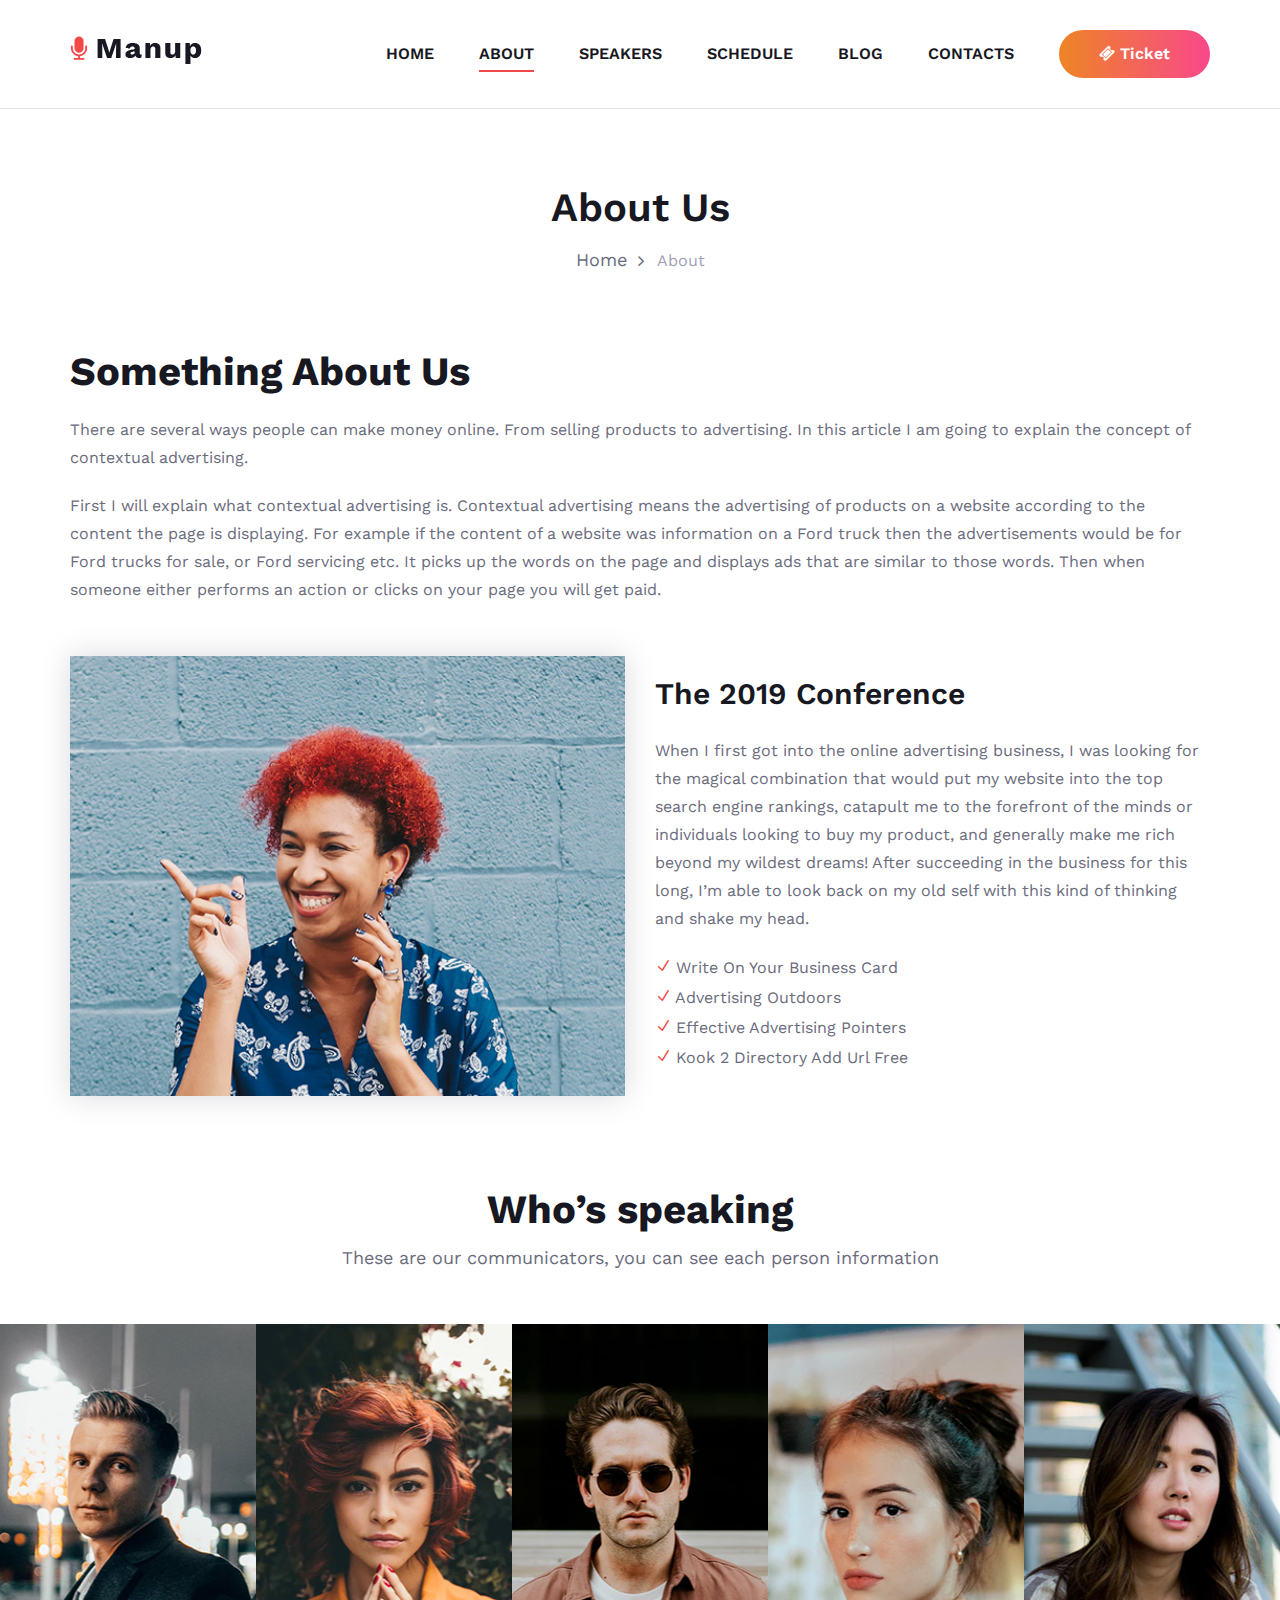
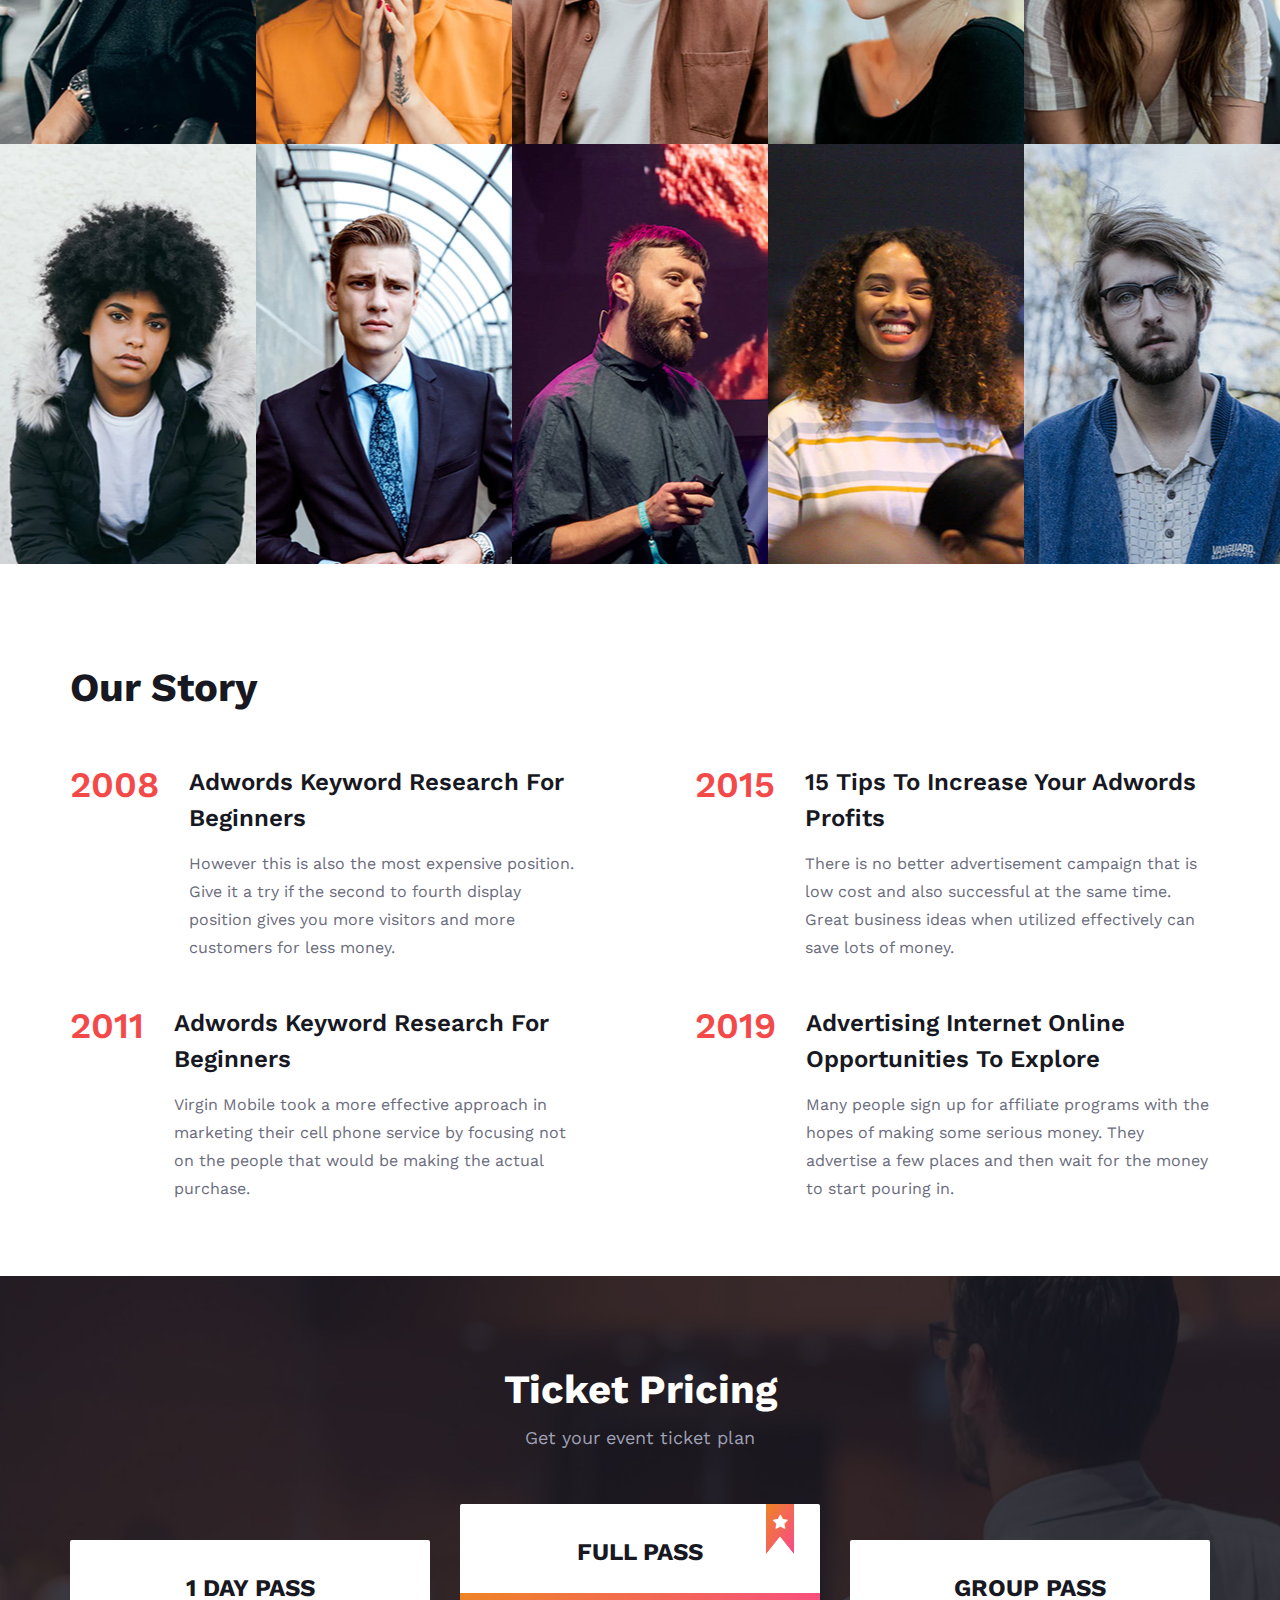
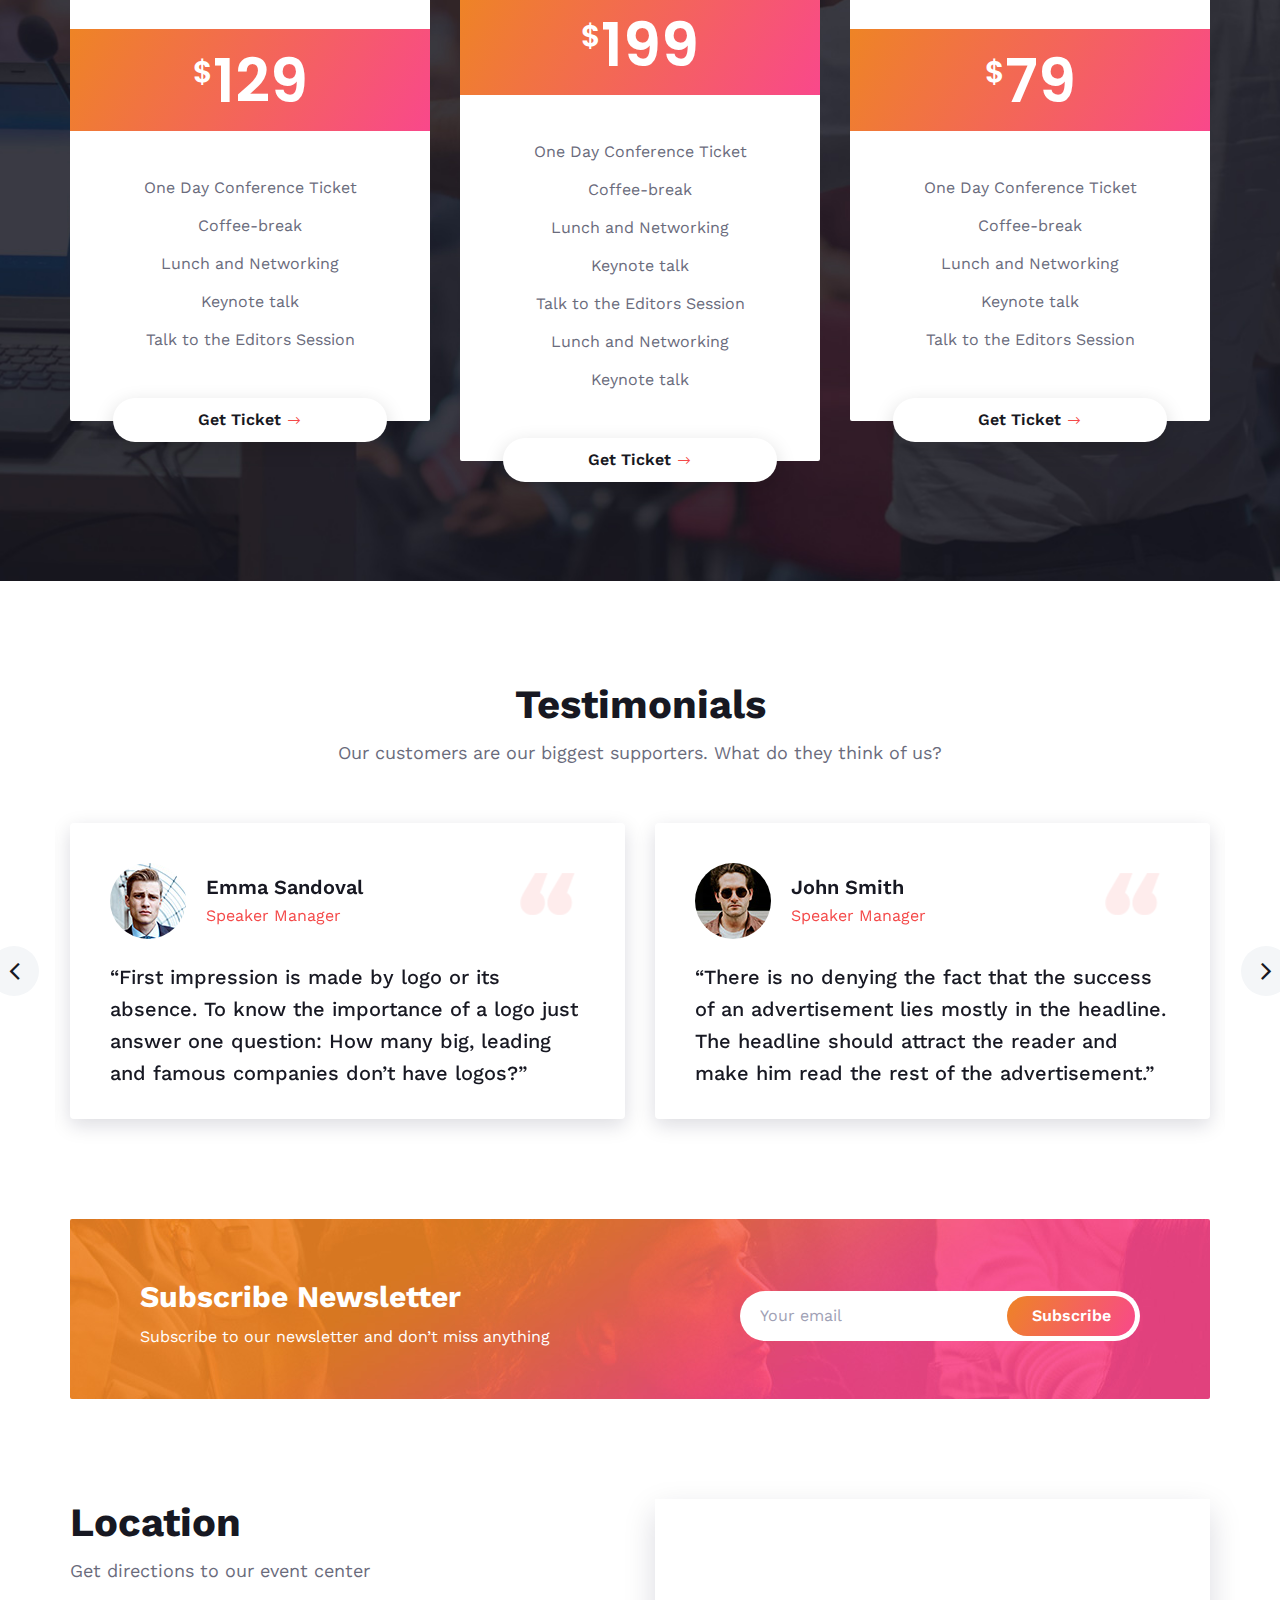
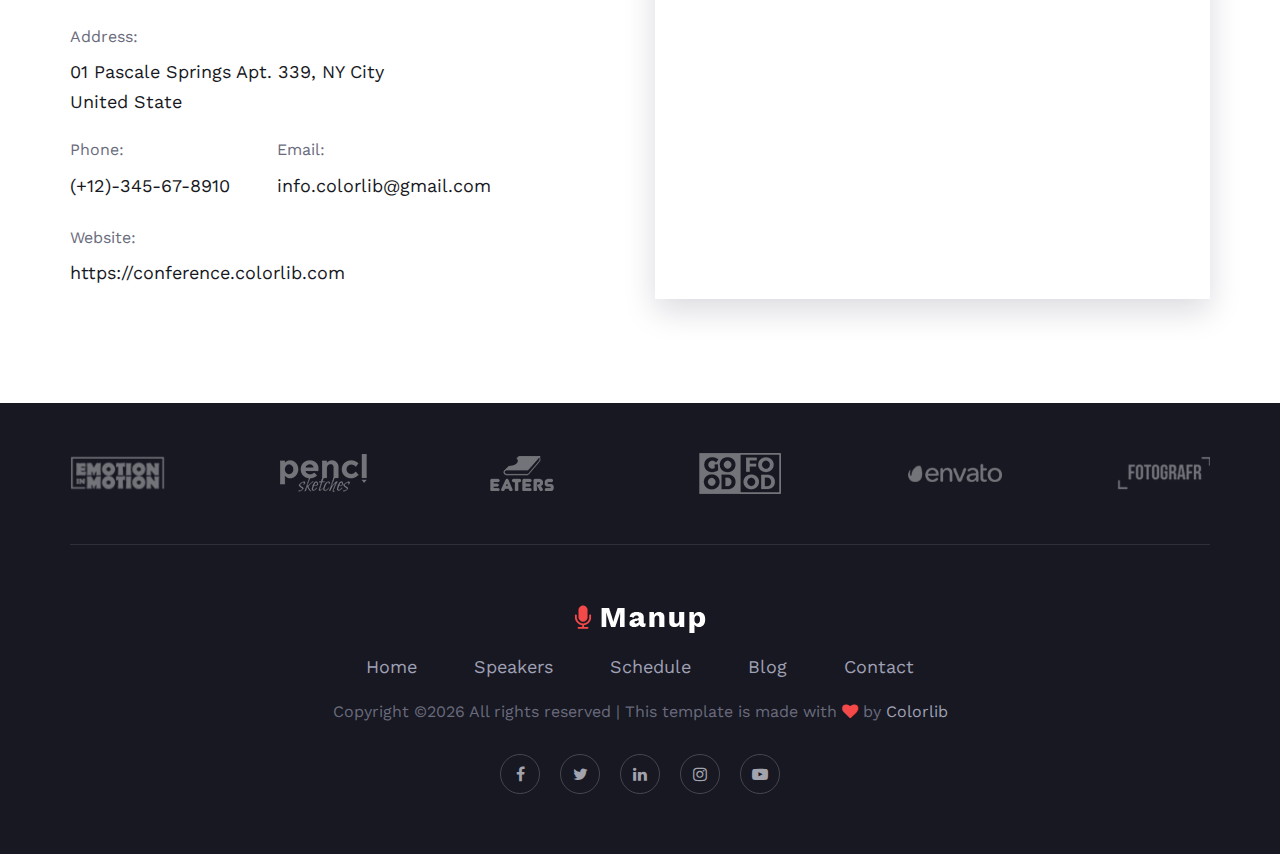
==== about-us.html @ 07010d6d "initial" ====
<!DOCTYPE html>
<html lang="zxx">

<head>
    <meta charset="UTF-8">
    <meta name="description" content="Manup Template">
    <meta name="keywords" content="Manup, unica, creative, html">
    <meta name="viewport" content="width=device-width, initial-scale=1.0">
    <meta http-equiv="X-UA-Compatible" content="ie=edge">
    <title>Manup | Template</title>

    <!-- Google Font -->
    <link href="https://fonts.googleapis.com/css?family=Work+Sans:400,500,600,700,800,900&display=swap" rel="stylesheet">
    <link href="https://fonts.googleapis.com/css?family=Poppins:400,500,600,700&display=swap" rel="stylesheet">


    <!-- Css Styles -->
    <link rel="stylesheet" href="css/bootstrap.min.css" type="text/css">
    <link rel="stylesheet" href="css/font-awesome.min.css" type="text/css">
    <link rel="stylesheet" href="css/elegant-icons.css" type="text/css">
    <link rel="stylesheet" href="css/owl.carousel.min.css" type="text/css">
    <link rel="stylesheet" href="css/magnific-popup.css" type="text/css">
    <link rel="stylesheet" href="css/slicknav.min.css" type="text/css">
    <link rel="stylesheet" href="css/style.css" type="text/css">
</head>

<body>
    <!-- Page Preloder -->
    <div id="preloder">
        <div class="loader"></div>
    </div>

    <!-- Header Section Begin -->
    <header class="header-section header-normal">
        <div class="container">
            <div class="logo">
                <a href="./index.html">
                    <img src="img/logo.png" alt="">
                </a>
            </div>
            <div class="nav-menu">
                <nav class="mainmenu mobile-menu">
                    <ul>
                        <li><a href="./index.html">Home</a></li>
                        <li class="active"><a href="./about-us.html">About</a></li>
                        <li><a href="./speaker.html">Speakers</a>
                            <ul class="dropdown">
                                <li><a href="#">Jayden</a></li>
                                <li><a href="#">Sara</a></li>
                                <li><a href="#">Emma</a></li>
                                <li><a href="#">Harriet</a></li>
                            </ul>
                        </li>
                        <li><a href="./schedule.html">Schedule</a></li>
                        <li><a href="./blog.html">Blog</a></li>
                        <li><a href="./contact.html">Contacts</a></li>
                    </ul>
                </nav>
                <a href="#" class="primary-btn top-btn"><i class="fa fa-ticket"></i> Ticket</a>
            </div>
            <div id="mobile-menu-wrap"></div>
        </div>
    </header>
    <!-- Header End -->

    <!-- Breadcrumb Section Begin -->
    <section class="breadcrumb-section">
        <div class="container">
            <div class="row">
                <div class="col-lg-12">
                    <div class="breadcrumb-text">
                        <h2>About Us</h2>
                        <div class="bt-option">
                            <a href="#">Home</a>
                            <span>About</span>
                        </div>
                    </div>
                </div>
            </div>
        </div>
    </section>
    <!-- Breadcrumb Section End -->

    <!-- About Section Begin -->
    <section class="about-section spad">
        <div class="container">
            <div class="row">
                <div class="col-lg-12">
                    <div class="section-title">
                        <h2>Something About Us</h2>
                        <p class="f-para">There are several ways people can make money online. From selling products to advertising. In this article I am going to explain the concept of contextual advertising.</p>
                        <p>First I will explain what contextual advertising is. Contextual advertising means the advertising of products on a website according to the content the page is displaying. For example if the content of a website was information on a Ford truck then the advertisements would be for Ford trucks for sale, or Ford servicing etc. It picks up the words on the page and displays ads that are similar to those words. Then when someone either performs an action or clicks on your page you will get paid.</p>
                    </div>
                </div>
            </div>
            <div class="row">
                <div class="col-lg-6">
                    <div class="about-pic">
                        <img src="img/about-us.jpg" alt="">
                    </div>
                </div>
                <div class="col-lg-6">
                    <div class="about-text">
                        <h3>The 2019 Conference</h3>
                        <p>When I first got into the online advertising business, I was looking for the magical combination that would put my website into the top search engine rankings, catapult me to the forefront of the minds or individuals looking to buy my product, and generally make me rich beyond my wildest dreams! After succeeding in the business for this long, I’m able to look back on my old self with this kind of thinking and shake my head. </p>
                        <ul>
                            <li><span class="icon_check"></span> Write On Your Business Card</li>
                            <li><span class="icon_check"></span> Advertising Outdoors</li>
                            <li><span class="icon_check"></span> Effective Advertising Pointers</li>
                            <li><span class="icon_check"></span> Kook 2 Directory Add Url Free</li>
                        </ul>
                    </div>
                </div>
            </div>
        </div>
    </section>
    <!-- About Section End -->

    <!-- Team Member Section Begin -->
    <section class="team-member-section">
        <div class="container">
            <div class="row">
                <div class="col-lg-12">
                    <div class="section-title">
                        <h2>Who’s speaking</h2>
                        <p>These are our communicators, you can see each person information</p>
                    </div>
                </div>
            </div>
        </div>
        <div class="member-item set-bg" data-setbg="img/team-member/member-1.jpg">
            <div class="mi-social">
                <div class="mi-social-inner bg-gradient">
                    <a href="#"><i class="fa fa-facebook"></i></a>
                    <a href="#"><i class="fa fa-instagram"></i></a>
                    <a href="#"><i class="fa fa-twitter"></i></a>
                    <a href="#"><i class="fa fa-linkedin"></i></a>
                </div>
            </div>
            <div class="mi-text">
                <h5>Emma Sandoval</h5>
                <span>Speaker</span>
            </div>
        </div>
        <div class="member-item set-bg" data-setbg="img/team-member/member-2.jpg">
            <div class="mi-social">
                <div class="mi-social-inner bg-gradient">
                    <a href="#"><i class="fa fa-facebook"></i></a>
                    <a href="#"><i class="fa fa-instagram"></i></a>
                    <a href="#"><i class="fa fa-twitter"></i></a>
                    <a href="#"><i class="fa fa-linkedin"></i></a>
                </div>
            </div>
            <div class="mi-text">
                <h5>Emma Sandoval</h5>
                <span>Speaker</span>
            </div>
        </div>
        <div class="member-item set-bg" data-setbg="img/team-member/member-3.jpg">
            <div class="mi-social">
                <div class="mi-social-inner bg-gradient">
                    <a href="#"><i class="fa fa-facebook"></i></a>
                    <a href="#"><i class="fa fa-instagram"></i></a>
                    <a href="#"><i class="fa fa-twitter"></i></a>
                    <a href="#"><i class="fa fa-linkedin"></i></a>
                </div>
            </div>
            <div class="mi-text">
                <h5>Emma Sandoval</h5>
                <span>Speaker</span>
            </div>
        </div>
        <div class="member-item set-bg" data-setbg="img/team-member/member-4.jpg">
            <div class="mi-social">
                <div class="mi-social-inner bg-gradient">
                    <a href="#"><i class="fa fa-facebook"></i></a>
                    <a href="#"><i class="fa fa-instagram"></i></a>
                    <a href="#"><i class="fa fa-twitter"></i></a>
                    <a href="#"><i class="fa fa-linkedin"></i></a>
                </div>
            </div>
            <div class="mi-text">
                <h5>Emma Sandoval</h5>
                <span>Speaker</span>
            </div>
        </div>
        <div class="member-item set-bg" data-setbg="img/team-member/member-5.jpg">
            <div class="mi-social">
                <div class="mi-social-inner bg-gradient">
                    <a href="#"><i class="fa fa-facebook"></i></a>
                    <a href="#"><i class="fa fa-instagram"></i></a>
                    <a href="#"><i class="fa fa-twitter"></i></a>
                    <a href="#"><i class="fa fa-linkedin"></i></a>
                </div>
            </div>
            <div class="mi-text">
                <h5>Emma Sandoval</h5>
                <span>Speaker</span>
            </div>
        </div>
        <div class="member-item set-bg" data-setbg="img/team-member/member-6.jpg">
            <div class="mi-social">
                <div class="mi-social-inner bg-gradient">
                    <a href="#"><i class="fa fa-facebook"></i></a>
                    <a href="#"><i class="fa fa-instagram"></i></a>
                    <a href="#"><i class="fa fa-twitter"></i></a>
                    <a href="#"><i class="fa fa-linkedin"></i></a>
                </div>
            </div>
            <div class="mi-text">
                <h5>Emma Sandoval</h5>
                <span>Speaker</span>
            </div>
        </div>
        <div class="member-item set-bg" data-setbg="img/team-member/member-7.jpg">
            <div class="mi-social">
                <div class="mi-social-inner bg-gradient">
                    <a href="#"><i class="fa fa-facebook"></i></a>
                    <a href="#"><i class="fa fa-instagram"></i></a>
                    <a href="#"><i class="fa fa-twitter"></i></a>
                    <a href="#"><i class="fa fa-linkedin"></i></a>
                </div>
            </div>
            <div class="mi-text">
                <h5>Emma Sandoval</h5>
                <span>Speaker</span>
            </div>
        </div>
        <div class="member-item set-bg" data-setbg="img/team-member/member-8.jpg">
            <div class="mi-social">
                <div class="mi-social-inner bg-gradient">
                    <a href="#"><i class="fa fa-facebook"></i></a>
                    <a href="#"><i class="fa fa-instagram"></i></a>
                    <a href="#"><i class="fa fa-twitter"></i></a>
                    <a href="#"><i class="fa fa-linkedin"></i></a>
                </div>
            </div>
            <div class="mi-text">
                <h5>Emma Sandoval</h5>
                <span>Speaker</span>
            </div>
        </div>
        <div class="member-item set-bg" data-setbg="img/team-member/member-9.jpg">
            <div class="mi-social">
                <div class="mi-social-inner bg-gradient">
                    <a href="#"><i class="fa fa-facebook"></i></a>
                    <a href="#"><i class="fa fa-instagram"></i></a>
                    <a href="#"><i class="fa fa-twitter"></i></a>
                    <a href="#"><i class="fa fa-linkedin"></i></a>
                </div>
            </div>
            <div class="mi-text">
                <h5>Emma Sandoval</h5>
                <span>Speaker</span>
            </div>
        </div>
        <div class="member-item set-bg" data-setbg="img/team-member/member-10.jpg">
            <div class="mi-social">
                <div class="mi-social-inner bg-gradient">
                    <a href="#"><i class="fa fa-facebook"></i></a>
                    <a href="#"><i class="fa fa-instagram"></i></a>
                    <a href="#"><i class="fa fa-twitter"></i></a>
                    <a href="#"><i class="fa fa-linkedin"></i></a>
                </div>
            </div>
            <div class="mi-text">
                <h5>Emma Sandoval</h5>
                <span>Speaker</span>
            </div>
        </div>
    </section>
    <!-- Team Member Section End -->

    <!-- Story Section Begin -->
    <section class="story-section spad">
        <div class="container">
            <div class="row">
                <div class="col-lg-12">
                    <div class="section-title">
                        <h2>Our Story</h2>
                    </div>
                </div>
            </div>
            <div class="row">
                <div class="col-lg-6">
                    <div class="story-left">
                        <div class="story-item">
                            <h2>2008</h2>
                            <div class="si-text">
                                <h4>Adwords Keyword Research For Beginners</h4>
                                <p>However this is also the most expensive position. Give it a try if the second to fourth display position gives you more visitors and more customers for less money.</p>
                            </div>
                        </div>
                        <div class="story-item">
                            <h2>2011</h2>
                            <div class="si-text">
                                <h4>Adwords Keyword Research For Beginners</h4>
                                <p>Virgin Mobile took a more effective approach in marketing their cell phone service by focusing not on the people that would be making the actual purchase.</p>
                            </div>
                        </div>
                    </div>
                </div>
                <div class="col-lg-6">
                    <div class="story-right">
                        <div class="story-item">
                            <h2>2015</h2>
                            <div class="si-text">
                                <h4>15 Tips To Increase Your Adwords Profits</h4>
                                <p>There is no better advertisement campaign that is low cost and also successful at the same time. Great business ideas when utilized effectively can save lots of money.</p>
                            </div>
                        </div>
                        <div class="story-item">
                            <h2>2019</h2>
                            <div class="si-text">
                                <h4>Advertising Internet Online Opportunities To Explore</h4>
                                <p>Many people sign up for affiliate programs with the hopes of making some serious money. They advertise a few places and then wait for the money to start pouring in.</p>
                            </div>
                        </div>
                    </div>
                </div>
            </div>
        </div>
    </section>
    <!-- Story Section End -->

    <!-- Pricing Section Begin -->
    <section class="pricing-section set-bg spad" data-setbg="img/pricing-bg.jpg">
        <div class="container">
            <div class="row">
                <div class="col-lg-12">
                    <div class="section-title">
                        <h2>Ticket Pricing</h2>
                        <p>Get your event ticket plan</p>
                    </div>
                </div>
            </div>
            <div class="row">
                <div class="col-lg-4">
                    <div class="price-item">
                        <h4>1 Day Pass</h4>
                        <div class="pi-price">
                            <h2><span>$</span>129</h2>
                        </div>
                        <ul>
                            <li>One Day Conference Ticket</li>
                            <li>Coffee-break</li>
                            <li>Lunch and Networking</li>
                            <li>Keynote talk</li>
                            <li>Talk to the Editors Session</li>
                        </ul>
                        <a href="#" class="price-btn">Get Ticket <span class="arrow_right"></span></a>
                    </div>
                </div>
                <div class="col-lg-4">
                    <div class="price-item top-rated">
                        <div class="tr-tag">
                            <i class="fa fa-star"></i>
                        </div>
                        <h4>Full Pass</h4>
                        <div class="pi-price">
                            <h2><span>$</span>199</h2>
                        </div>
                        <ul>
                            <li>One Day Conference Ticket</li>
                            <li>Coffee-break</li>
                            <li>Lunch and Networking</li>
                            <li>Keynote talk</li>
                            <li>Talk to the Editors Session</li>
                            <li>Lunch and Networking</li>
                            <li>Keynote talk</li>
                        </ul>
                        <a href="#" class="price-btn">Get Ticket <span class="arrow_right"></span></a>
                    </div>
                </div>
                <div class="col-lg-4">
                    <div class="price-item">
                        <h4>Group Pass</h4>
                        <div class="pi-price">
                            <h2><span>$</span>79</h2>
                        </div>
                        <ul>
                            <li>One Day Conference Ticket</li>
                            <li>Coffee-break</li>
                            <li>Lunch and Networking</li>
                            <li>Keynote talk</li>
                            <li>Talk to the Editors Session</li>
                        </ul>
                        <a href="#" class="price-btn">Get Ticket <span class="arrow_right"></span></a>
                    </div>
                </div>
            </div>
        </div>
    </section>
    <!-- Pricing Section End -->

    <!-- Testimonial Section Begin -->
    <section class="testimonial-section spad">
        <div class="container">
            <div class="row">
                <div class="col-lg-12">
                    <div class="section-title">
                        <h2>Testimonials</h2>
                        <p>Our customers are our biggest supporters. What do they think of us?</p>
                    </div>
                </div>
            </div>
            <div class="row">
                <div class="col-lg-12">
                    <div class="row">
                        <div class="testimonial-slider owl-carousel">
                            <div class="col-lg-6">
                                <div class="testimonial-item">
                                    <div class="ti-author">
                                        <div class="quote-pic">
                                            <img src="img/quote.png" alt="">
                                        </div>
                                        <div class="ta-pic">
                                            <img src="img/testimonial/testimonial-1.jpg" alt="">
                                        </div>
                                        <div class="ta-text">
                                            <h5>Emma Sandoval</h5>
                                            <span>Speaker Manager</span>
                                        </div>
                                    </div>
                                    <p>“First impression is made by logo or its absence. To know the importance of a logo just answer one question: How many big, leading and famous companies don’t have logos?”</p>
                                </div>
                            </div>
                            <div class="col-lg-6">
                                <div class="testimonial-item">
                                    <div class="ti-author">
                                        <div class="quote-pic">
                                            <img src="img/quote.png" alt="">
                                        </div>
                                        <div class="ta-pic">
                                            <img src="img/testimonial/testimonial-2.jpg" alt="">
                                        </div>
                                        <div class="ta-text">
                                            <h5>John Smith</h5>
                                            <span>Speaker Manager</span>
                                        </div>
                                    </div>
                                    <p>“There is no denying the fact that the success of an advertisement lies mostly in the headline. The headline should attract the reader and make him read the rest of the advertisement.”</p>
                                </div>
                            </div>
                            <div class="col-lg-6">
                                <div class="testimonial-item">
                                    <div class="ti-author">
                                        <div class="quote-pic">
                                            <img src="img/quote.png" alt="">
                                        </div>
                                        <div class="ta-pic">
                                            <img src="img/testimonial/testimonial-2.jpg" alt="">
                                        </div>
                                        <div class="ta-text">
                                            <h5>John Smith</h5>
                                            <span>Speaker Manager</span>
                                        </div>
                                    </div>
                                    <p>“There is no denying the fact that the success of an advertisement lies mostly in the headline. The headline should attract the reader and make him read the rest of the advertisement.”</p>
                                </div>
                            </div>
                        </div>
                    </div>
                </div>
            </div>
        </div>
    </section>
    <!-- Testimonial Section End -->

    <!-- Newslatter Section Begin -->
    <section class="newslatter-section about-newslatter">
        <div class="container">
            <div class="newslatter-inner set-bg" data-setbg="img/newslatter-bg.jpg">
                <div class="ni-text">
                    <h3>Subscribe Newsletter</h3>
                    <p>Subscribe to our newsletter and don’t miss anything</p>
                </div>
                <form action="#" class="ni-form">
                    <input type="text" placeholder="Your email">
                    <button type="submit">Subscribe</button>
                </form>
            </div>
        </div>
    </section>
    <!-- Newslatter Section End -->

    <!-- Contact Section Begin -->
    <section class="contact-section spad">
        <div class="container">
            <div class="row">
                <div class="col-lg-6">
                    <div class="section-title">
                        <h2>Location</h2>
                        <p>Get directions to our event center</p>
                    </div>
                    <div class="cs-text">
                        <div class="ct-address">
                            <span>Address:</span>
                            <p>01 Pascale Springs Apt. 339, NY City <br/>United State</p>
                        </div>
                        <ul>
                            <li>
                                <span>Phone:</span>
                                (+12)-345-67-8910
                            </li>
                            <li>
                                <span>Email:</span>
                                info.colorlib@gmail.com
                            </li>
                        </ul>
                        <div class="ct-links">
                            <span>Website:</span>
                            <p>https://conference.colorlib.com</p>
                        </div>
                    </div>
                </div>
                <div class="col-lg-6">
                    <div class="cs-map">
                        <iframe src="https://www.google.com/maps/embed?pb=!1m18!1m12!1m3!1d52901.38789495531!2d-118.19465514866786!3d34.03523211493029!2m3!1f0!2f0!3f0!3m2!1i1024!2i768!4f13.1!3m3!1m2!1s0x80c2cf71ad83ff9f%3A0x518b28657f4543b7!2sEast%20Los%20Angeles%2C%20CA%2C%20USA!5e0!3m2!1sen!2sbd!4v1579763856144!5m2!1sen!2sbd" height="400" style="border:0;" allowfullscreen=""></iframe>
                    </div>
                </div>
            </div>
        </div>
    </section>
    <!-- Contact Section End -->

    <!-- Footer Section Begin -->
    <footer class="footer-section">
        <div class="container">
            <div class="partner-logo owl-carousel">
                <a href="#" class="pl-table">
                    <div class="pl-tablecell">
                        <img src="img/partner-logo/logo-1.png" alt="">
                    </div>
                </a>
                <a href="#" class="pl-table">
                    <div class="pl-tablecell">
                        <img src="img/partner-logo/logo-2.png" alt="">
                    </div>
                </a>
                <a href="#" class="pl-table">
                    <div class="pl-tablecell">
                        <img src="img/partner-logo/logo-3.png" alt="">
                    </div>
                </a>
                <a href="#" class="pl-table">
                    <div class="pl-tablecell">
                        <img src="img/partner-logo/logo-4.png" alt="">
                    </div>
                </a>
                <a href="#" class="pl-table">
                    <div class="pl-tablecell">
                        <img src="img/partner-logo/logo-5.png" alt="">
                    </div>
                </a>
                <a href="#" class="pl-table">
                    <div class="pl-tablecell">
                        <img src="img/partner-logo/logo-6.png" alt="">
                    </div>
                </a>
            </div>
            <div class="row">
                <div class="col-lg-12">
                    <div class="footer-text">
                        <div class="ft-logo">
                            <a href="#" class="footer-logo"><img src="img/footer-logo.png" alt=""></a>
                        </div>
                        <ul>
                            <li><a href="#">Home</a></li>
                            <li><a href="#">Speakers</a></li>
                            <li><a href="#">Schedule</a></li>
                            <li><a href="#">Blog</a></li>
                            <li><a href="#">Contact</a></li>
                        </ul>
                        <div class="copyright-text"><p><!-- Link back to Colorlib can't be removed. Template is licensed under CC BY 3.0. -->
  Copyright &copy;<script>document.write(new Date().getFullYear());</script> All rights reserved | This template is made with <i class="fa fa-heart" aria-hidden="true"></i> by <a href="https://colorlib.com" target="_blank">Colorlib</a>
  <!-- Link back to Colorlib can't be removed. Template is licensed under CC BY 3.0. --></p></div>
                        <div class="ft-social">
                            <a href="#"><i class="fa fa-facebook"></i></a>
                            <a href="#"><i class="fa fa-twitter"></i></a>
                            <a href="#"><i class="fa fa-linkedin"></i></a>
                            <a href="#"><i class="fa fa-instagram"></i></a>
                            <a href="#"><i class="fa fa-youtube-play"></i></a>
                        </div>
                    </div>
                </div>
            </div>
        </div>
    </footer>
    <!-- Footer Section End -->

    <!-- Js Plugins -->
    <script src="js/jquery-3.3.1.min.js"></script>
    <script src="js/bootstrap.min.js"></script>
    <script src="js/jquery.magnific-popup.min.js"></script>
    <script src="js/jquery.countdown.min.js"></script>
    <script src="js/jquery.slicknav.js"></script>
    <script src="js/owl.carousel.min.js"></script>
    <script src="js/main.js"></script>
</body>

</html>
---- css/elegant-icons.css ----
@font-face {
	font-family: 'ElegantIcons';
	src:url('../fonts/ElegantIcons.eot');
	src:url('../fonts/ElegantIcons.eot?#iefix') format('embedded-opentype'),
		url('../fonts/ElegantIcons.woff') format('woff'),
		url('../fonts/ElegantIcons.ttf') format('truetype'),
		url('../fonts/ElegantIcons.svg#ElegantIcons') format('svg');
	font-weight: normal;
	font-style: normal;
}

/* Use the following CSS code if you want to use data attributes for inserting your icons */
[data-icon]:before {
	font-family: 'ElegantIcons';
	content: attr(data-icon);
	speak: none;
	font-weight: normal;
	font-variant: normal;
	text-transform: none;
	line-height: 1;
	-webkit-font-smoothing: antialiased;
	-moz-osx-font-smoothing: grayscale;
}

/* Use the following CSS code if you want to have a class per icon */
/*
Instead of a list of all class selectors,
you can use the generic selector below, but it's slower:
[class*="your-class-prefix"] {
*/
.arrow_up, .arrow_down, .arrow_left, .arrow_right, .arrow_left-up, .arrow_right-up, .arrow_right-down, .arrow_left-down, .arrow-up-down, .arrow_up-down_alt, .arrow_left-right_alt, .arrow_left-right, .arrow_expand_alt2, .arrow_expand_alt, .arrow_condense, .arrow_expand, .arrow_move, .arrow_carrot-up, .arrow_carrot-down, .arrow_carrot-left, .arrow_carrot-right, .arrow_carrot-2up, .arrow_carrot-2down, .arrow_carrot-2left, .arrow_carrot-2right, .arrow_carrot-up_alt2, .arrow_carrot-down_alt2, .arrow_carrot-left_alt2, .arrow_carrot-right_alt2, .arrow_carrot-2up_alt2, .arrow_carrot-2down_alt2, .arrow_carrot-2left_alt2, .arrow_carrot-2right_alt2, .arrow_triangle-up, .arrow_triangle-down, .arrow_triangle-left, .arrow_triangle-right, .arrow_triangle-up_alt2, .arrow_triangle-down_alt2, .arrow_triangle-left_alt2, .arrow_triangle-right_alt2, .arrow_back, .icon_minus-06, .icon_plus, .icon_close, .icon_check, .icon_minus_alt2, .icon_plus_alt2, .icon_close_alt2, .icon_check_alt2, .icon_zoom-out_alt, .icon_zoom-in_alt, .icon_search, .icon_box-empty, .icon_box-selected, .icon_minus-box, .icon_plus-box, .icon_box-checked, .icon_circle-empty, .icon_circle-slelected, .icon_stop_alt2, .icon_stop, .icon_pause_alt2, .icon_pause, .icon_menu, .icon_menu-square_alt2, .icon_menu-circle_alt2, .icon_ul, .icon_ol, .icon_adjust-horiz, .icon_adjust-vert, .icon_document_alt, .icon_documents_alt, .icon_pencil, .icon_pencil-edit_alt, .icon_pencil-edit, .icon_folder-alt, .icon_folder-open_alt, .icon_folder-add_alt, .icon_info_alt, .icon_error-oct_alt, .icon_error-circle_alt, .icon_error-triangle_alt, .icon_question_alt2, .icon_question, .icon_comment_alt, .icon_chat_alt, .icon_vol-mute_alt, .icon_volume-low_alt, .icon_volume-high_alt, .icon_quotations, .icon_quotations_alt2, .icon_clock_alt, .icon_lock_alt, .icon_lock-open_alt, .icon_key_alt, .icon_cloud_alt, .icon_cloud-upload_alt, .icon_cloud-download_alt, .icon_image, .icon_images, .icon_lightbulb_alt, .icon_gift_alt, .icon_house_alt, .icon_genius, .icon_mobile, .icon_tablet, .icon_laptop, .icon_desktop, .icon_camera_alt, .icon_mail_alt, .icon_cone_alt, .icon_ribbon_alt, .icon_bag_alt, .icon_creditcard, .icon_cart_alt, .icon_paperclip, .icon_tag_alt, .icon_tags_alt, .icon_trash_alt, .icon_cursor_alt, .icon_mic_alt, .icon_compass_alt, .icon_pin_alt, .icon_pushpin_alt, .icon_map_alt, .icon_drawer_alt, .icon_toolbox_alt, .icon_book_alt, .icon_calendar, .icon_film, .icon_table, .icon_contacts_alt, .icon_headphones, .icon_lifesaver, .icon_piechart, .icon_refresh, .icon_link_alt, .icon_link, .icon_loading, .icon_blocked, .icon_archive_alt, .icon_heart_alt, .icon_star_alt, .icon_star-half_alt, .icon_star, .icon_star-half, .icon_tools, .icon_tool, .icon_cog, .icon_cogs, .arrow_up_alt, .arrow_down_alt, .arrow_left_alt, .arrow_right_alt, .arrow_left-up_alt, .arrow_right-up_alt, .arrow_right-down_alt, .arrow_left-down_alt, .arrow_condense_alt, .arrow_expand_alt3, .arrow_carrot_up_alt, .arrow_carrot-down_alt, .arrow_carrot-left_alt, .arrow_carrot-right_alt, .arrow_carrot-2up_alt, .arrow_carrot-2dwnn_alt, .arrow_carrot-2left_alt, .arrow_carrot-2right_alt, .arrow_triangle-up_alt, .arrow_triangle-down_alt, .arrow_triangle-left_alt, .arrow_triangle-right_alt, .icon_minus_alt, .icon_plus_alt, .icon_close_alt, .icon_check_alt, .icon_zoom-out, .icon_zoom-in, .icon_stop_alt, .icon_menu-square_alt, .icon_menu-circle_alt, .icon_document, .icon_documents, .icon_pencil_alt, .icon_folder, .icon_folder-open, .icon_folder-add, .icon_folder_upload, .icon_folder_download, .icon_info, .icon_error-circle, .icon_error-oct, .icon_error-triangle, .icon_question_alt, .icon_comment, .icon_chat, .icon_vol-mute, .icon_volume-low, .icon_volume-high, .icon_quotations_alt, .icon_clock, .icon_lock, .icon_lock-open, .icon_key, .icon_cloud, .icon_cloud-upload, .icon_cloud-download, .icon_lightbulb, .icon_gift, .icon_house, .icon_camera, .icon_mail, .icon_cone, .icon_ribbon, .icon_bag, .icon_cart, .icon_tag, .icon_tags, .icon_trash, .icon_cursor, .icon_mic, .icon_compass, .icon_pin, .icon_pushpin, .icon_map, .icon_drawer, .icon_toolbox, .icon_book, .icon_contacts, .icon_archive, .icon_heart, .icon_profile, .icon_group, .icon_grid-2x2, .icon_grid-3x3, .icon_music, .icon_pause_alt, .icon_phone, .icon_upload, .icon_download, .social_facebook, .social_twitter, .social_pinterest, .social_googleplus, .social_tumblr, .social_tumbleupon, .social_wordpress, .social_instagram, .social_dribbble, .social_vimeo, .social_linkedin, .social_rss, .social_deviantart, .social_share, .social_myspace, .social_skype, .social_youtube, .social_picassa, .social_googledrive, .social_flickr, .social_blogger, .social_spotify, .social_delicious, .social_facebook_circle, .social_twitter_circle, .social_pinterest_circle, .social_googleplus_circle, .social_tumblr_circle, .social_stumbleupon_circle, .social_wordpress_circle, .social_instagram_circle, .social_dribbble_circle, .social_vimeo_circle, .social_linkedin_circle, .social_rss_circle, .social_deviantart_circle, .social_share_circle, .social_myspace_circle, .social_skype_circle, .social_youtube_circle, .social_picassa_circle, .social_googledrive_alt2, .social_flickr_circle, .social_blogger_circle, .social_spotify_circle, .social_delicious_circle, .social_facebook_square, .social_twitter_square, .social_pinterest_square, .social_googleplus_square, .social_tumblr_square, .social_stumbleupon_square, .social_wordpress_square, .social_instagram_square, .social_dribbble_square, .social_vimeo_square, .social_linkedin_square, .social_rss_square, .social_deviantart_square, .social_share_square, .social_myspace_square, .social_skype_square, .social_youtube_square, .social_picassa_square, .social_googledrive_square, .social_flickr_square, .social_blogger_square, .social_spotify_square, .social_delicious_square, .icon_printer, .icon_calulator, .icon_building, .icon_floppy, .icon_drive, .icon_search-2, .icon_id, .icon_id-2, .icon_puzzle, .icon_like, .icon_dislike, .icon_mug, .icon_currency, .icon_wallet, .icon_pens, .icon_easel, .icon_flowchart, .icon_datareport, .icon_briefcase, .icon_shield, .icon_percent, .icon_globe, .icon_globe-2, .icon_target, .icon_hourglass, .icon_balance, .icon_rook, .icon_printer-alt, .icon_calculator_alt, .icon_building_alt, .icon_floppy_alt, .icon_drive_alt, .icon_search_alt, .icon_id_alt, .icon_id-2_alt, .icon_puzzle_alt, .icon_like_alt, .icon_dislike_alt, .icon_mug_alt, .icon_currency_alt, .icon_wallet_alt, .icon_pens_alt, .icon_easel_alt, .icon_flowchart_alt, .icon_datareport_alt, .icon_briefcase_alt, .icon_shield_alt, .icon_percent_alt, .icon_globe_alt, .icon_clipboard {
	font-family: 'ElegantIcons';
	speak: none;
	font-style: normal;
	font-weight: normal;
	font-variant: normal;
	text-transform: none;
	line-height: 1;
	-webkit-font-smoothing: antialiased;
}
.arrow_up:before {
	content: "\21";
}
.arrow_down:before {
	content: "\22";
}
.arrow_left:before {
	content: "\23";
}
.arrow_right:before {
	content: "\24";
}
.arrow_left-up:before {
	content: "\25";
}
.arrow_right-up:before {
	content: "\26";
}
.arrow_right-down:before {
	content: "\27";
}
.arrow_left-down:before {
	content: "\28";
}
.arrow-up-down:before {
	content: "\29";
}
.arrow_up-down_alt:before {
	content: "\2a";
}
.arrow_left-right_alt:before {
	content: "\2b";
}
.arrow_left-right:before {
	content: "\2c";
}
.arrow_expand_alt2:before {
	content: "\2d";
}
.arrow_expand_alt:before {
	content: "\2e";
}
.arrow_condense:before {
	content: "\2f";
}
.arrow_expand:before {
	content: "\30";
}
.arrow_move:before {
	content: "\31";
}
.arrow_carrot-up:before {
	content: "\32";
}
.arrow_carrot-down:before {
	content: "\33";
}
.arrow_carrot-left:before {
	content: "\34";
}
.arrow_carrot-right:before {
	content: "\35";
}
.arrow_carrot-2up:before {
	content: "\36";
}
.arrow_carrot-2down:before {
	content: "\37";
}
.arrow_carrot-2left:before {
	content: "\38";
}
.arrow_carrot-2right:before {
	content: "\39";
}
.arrow_carrot-up_alt2:before {
	content: "\3a";
}
.arrow_carrot-down_alt2:before {
	content: "\3b";
}
.arrow_carrot-left_alt2:before {
	content: "\3c";
}
.arrow_carrot-right_alt2:before {
	content: "\3d";
}
.arrow_carrot-2up_alt2:before {
	content: "\3e";
}
.arrow_carrot-2down_alt2:before {
	content: "\3f";
}
.arrow_carrot-2left_alt2:before {
	content: "\40";
}
.arrow_carrot-2right_alt2:before {
	content: "\41";
}
.arrow_triangle-up:before {
	content: "\42";
}
.arrow_triangle-down:before {
	content: "\43";
}
.arrow_triangle-left:before {
	content: "\44";
}
.arrow_triangle-right:before {
	content: "\45";
}
.arrow_triangle-up_alt2:before {
	content: "\46";
}
.arrow_triangle-down_alt2:before {
	content: "\47";
}
.arrow_triangle-left_alt2:before {
	content: "\48";
}
.arrow_triangle-right_alt2:before {
	content: "\49";
}
.arrow_back:before {
	content: "\4a";
}
.icon_minus-06:before {
	content: "\4b";
}
.icon_plus:before {
	content: "\4c";
}
.icon_close:before {
	content: "\4d";
}
.icon_check:before {
	content: "\4e";
}
.icon_minus_alt2:before {
	content: "\4f";
}
.icon_plus_alt2:before {
	content: "\50";
}
.icon_close_alt2:before {
	content: "\51";
}
.icon_check_alt2:before {
	content: "\52";
}
.icon_zoom-out_alt:before {
	content: "\53";
}
.icon_zoom-in_alt:before {
	content: "\54";
}
.icon_search:before {
	content: "\55";
}
.icon_box-empty:before {
	content: "\56";
}
.icon_box-selected:before {
	content: "\57";
}
.icon_minus-box:before {
	content: "\58";
}
.icon_plus-box:before {
	content: "\59";
}
.icon_box-checked:before {
	content: "\5a";
}
.icon_circle-empty:before {
	content: "\5b";
}
.icon_circle-slelected:before {
	content: "\5c";
}
.icon_stop_alt2:before {
	content: "\5d";
}
.icon_stop:before {
	content: "\5e";
}
.icon_pause_alt2:before {
	content: "\5f";
}
.icon_pause:before {
	content: "\60";
}
.icon_menu:before {
	content: "\61";
}
.icon_menu-square_alt2:before {
	content: "\62";
}
.icon_menu-circle_alt2:before {
	content: "\63";
}
.icon_ul:before {
	content: "\64";
}
.icon_ol:before {
	content: "\65";
}
.icon_adjust-horiz:before {
	content: "\66";
}
.icon_adjust-vert:before {
	content: "\67";
}
.icon_document_alt:before {
	content: "\68";
}
.icon_documents_alt:before {
	content: "\69";
}
.icon_pencil:before {
	content: "\6a";
}
.icon_pencil-edit_alt:before {
	content: "\6b";
}
.icon_pencil-edit:before {
	content: "\6c";
}
.icon_folder-alt:before {
	content: "\6d";
}
.icon_folder-open_alt:before {
	content: "\6e";
}
.icon_folder-add_alt:before {
	content: "\6f";
}
.icon_info_alt:before {
	content: "\70";
}
.icon_error-oct_alt:before {
	content: "\71";
}
.icon_error-circle_alt:before {
	content: "\72";
}
.icon_error-triangle_alt:before {
	content: "\73";
}
.icon_question_alt2:before {
	content: "\74";
}
.icon_question:before {
	content: "\75";
}
.icon_comment_alt:before {
	content: "\76";
}
.icon_chat_alt:before {
	content: "\77";
}
.icon_vol-mute_alt:before {
	content: "\78";
}
.icon_volume-low_alt:before {
	content: "\79";
}
.icon_volume-high_alt:before {
	content: "\7a";
}
.icon_quotations:before {
	content: "\7b";
}
.icon_quotations_alt2:before {
	content: "\7c";
}
.icon_clock_alt:before {
	content: "\7d";
}
.icon_lock_alt:before {
	content: "\7e";
}
.icon_lock-open_alt:before {
	content: "\e000";
}
.icon_key_alt:before {
	content: "\e001";
}
.icon_cloud_alt:before {
	content: "\e002";
}
.icon_cloud-upload_alt:before {
	content: "\e003";
}
.icon_cloud-download_alt:before {
	content: "\e004";
}
.icon_image:before {
	content: "\e005";
}
.icon_images:before {
	content: "\e006";
}
.icon_lightbulb_alt:before {
	content: "\e007";
}
.icon_gift_alt:before {
	content: "\e008";
}
.icon_house_alt:before {
	content: "\e009";
}
.icon_genius:before {
	content: "\e00a";
}
.icon_mobile:before {
	content: "\e00b";
}
.icon_tablet:before {
	content: "\e00c";
}
.icon_laptop:before {
	content: "\e00d";
}
.icon_desktop:before {
	content: "\e00e";
}
.icon_camera_alt:before {
	content: "\e00f";
}
.icon_mail_alt:before {
	content: "\e010";
}
.icon_cone_alt:before {
	content: "\e011";
}
.icon_ribbon_alt:before {
	content: "\e012";
}
.icon_bag_alt:before {
	content: "\e013";
}
.icon_creditcard:before {
	content: "\e014";
}
.icon_cart_alt:before {
	content: "\e015";
}
.icon_paperclip:before {
	content: "\e016";
}
.icon_tag_alt:before {
	content: "\e017";
}
.icon_tags_alt:before {
	content: "\e018";
}
.icon_trash_alt:before {
	content: "\e019";
}
.icon_cursor_alt:before {
	content: "\e01a";
}
.icon_mic_alt:before {
	content: "\e01b";
}
.icon_compass_alt:before {
	content: "\e01c";
}
.icon_pin_alt:before {
	content: "\e01d";
}
.icon_pushpin_alt:before {
	content: "\e01e";
}
.icon_map_alt:before {
	content: "\e01f";
}
.icon_drawer_alt:before {
	content: "\e020";
}
.icon_toolbox_alt:before {
	content: "\e021";
}
.icon_book_alt:before {
	content: "\e022";
}
.icon_calendar:before {
	content: "\e023";
}
.icon_film:before {
	content: "\e024";
}
.icon_table:before {
	content: "\e025";
}
.icon_contacts_alt:before {
	content: "\e026";
}
.icon_headphones:before {
	content: "\e027";
}
.icon_lifesaver:before {
	content: "\e028";
}
.icon_piechart:before {
	content: "\e029";
}
.icon_refresh:before {
	content: "\e02a";
}
.icon_link_alt:before {
	content: "\e02b";
}
.icon_link:before {
	content: "\e02c";
}
.icon_loading:before {
	content: "\e02d";
}
.icon_blocked:before {
	content: "\e02e";
}
.icon_archive_alt:before {
	content: "\e02f";
}
.icon_heart_alt:before {
	content: "\e030";
}
.icon_star_alt:before {
	content: "\e031";
}
.icon_star-half_alt:before {
	content: "\e032";
}
.icon_star:before {
	content: "\e033";
}
.icon_star-half:before {
	content: "\e034";
}
.icon_tools:before {
	content: "\e035";
}
.icon_tool:before {
	content: "\e036";
}
.icon_cog:before {
	content: "\e037";
}
.icon_cogs:before {
	content: "\e038";
}
.arrow_up_alt:before {
	content: "\e039";
}
.arrow_down_alt:before {
	content: "\e03a";
}
.arrow_left_alt:before {
	content: "\e03b";
}
.arrow_right_alt:before {
	content: "\e03c";
}
.arrow_left-up_alt:before {
	content: "\e03d";
}
.arrow_right-up_alt:before {
	content: "\e03e";
}
.arrow_right-down_alt:before {
	content: "\e03f";
}
.arrow_left-down_alt:before {
	content: "\e040";
}
.arrow_condense_alt:before {
	content: "\e041";
}
.arrow_expand_alt3:before {
	content: "\e042";
}
.arrow_carrot_up_alt:before {
	content: "\e043";
}
.arrow_carrot-down_alt:before {
	content: "\e044";
}
.arrow_carrot-left_alt:before {
	content: "\e045";
}
.arrow_carrot-right_alt:before {
	content: "\e046";
}
.arrow_carrot-2up_alt:before {
	content: "\e047";
}
.arrow_carrot-2dwnn_alt:before {
	content: "\e048";
}
.arrow_carrot-2left_alt:before {
	content: "\e049";
}
.arrow_carrot-2right_alt:before {
	content: "\e04a";
}
.arrow_triangle-up_alt:before {
	content: "\e04b";
}
.arrow_triangle-down_alt:before {
	content: "\e04c";
}
.arrow_triangle-left_alt:before {
	content: "\e04d";
}
.arrow_triangle-right_alt:before {
	content: "\e04e";
}
.icon_minus_alt:before {
	content: "\e04f";
}
.icon_plus_alt:before {
	content: "\e050";
}
.icon_close_alt:before {
	content: "\e051";
}
.icon_check_alt:before {
	content: "\e052";
}
.icon_zoom-out:before {
	content: "\e053";
}
.icon_zoom-in:before {
	content: "\e054";
}
.icon_stop_alt:before {
	content: "\e055";
}
.icon_menu-square_alt:before {
	content: "\e056";
}
.icon_menu-circle_alt:before {
	content: "\e057";
}
.icon_document:before {
	content: "\e058";
}
.icon_documents:before {
	content: "\e059";
}
.icon_pencil_alt:before {
	content: "\e05a";
}
.icon_folder:before {
	content: "\e05b";
}
.icon_folder-open:before {
	content: "\e05c";
}
.icon_folder-add:before {
	content: "\e05d";
}
.icon_folder_upload:before {
	content: "\e05e";
}
.icon_folder_download:before {
	content: "\e05f";
}
.icon_info:before {
	content: "\e060";
}
.icon_error-circle:before {
	content: "\e061";
}
.icon_error-oct:before {
	content: "\e062";
}
.icon_error-triangle:before {
	content: "\e063";
}
.icon_question_alt:before {
	content: "\e064";
}
.icon_comment:before {
	content: "\e065";
}
.icon_chat:before {
	content: "\e066";
}
.icon_vol-mute:before {
	content: "\e067";
}
.icon_volume-low:before {
	content: "\e068";
}
.icon_volume-high:before {
	content: "\e069";
}
.icon_quotations_alt:before {
	content: "\e06a";
}
.icon_clock:before {
	content: "\e06b";
}
.icon_lock:before {
	content: "\e06c";
}
.icon_lock-open:before {
	content: "\e06d";
}
.icon_key:before {
	content: "\e06e";
}
.icon_cloud:before {
	content: "\e06f";
}
.icon_cloud-upload:before {
	content: "\e070";
}
.icon_cloud-download:before {
	content: "\e071";
}
.icon_lightbulb:before {
	content: "\e072";
}
.icon_gift:before {
	content: "\e073";
}
.icon_house:before {
	content: "\e074";
}
.icon_camera:before {
	content: "\e075";
}
.icon_mail:before {
	content: "\e076";
}
.icon_cone:before {
	content: "\e077";
}
.icon_ribbon:before {
	content: "\e078";
}
.icon_bag:before {
	content: "\e079";
}
.icon_cart:before {
	content: "\e07a";
}
.icon_tag:before {
	content: "\e07b";
}
.icon_tags:before {
	content: "\e07c";
}
.icon_trash:before {
	content: "\e07d";
}
.icon_cursor:before {
	content: "\e07e";
}
.icon_mic:before {
	content: "\e07f";
}
.icon_compass:before {
	content: "\e080";
}
.icon_pin:before {
	content: "\e081";
}
.icon_pushpin:before {
	content: "\e082";
}
.icon_map:before {
	content: "\e083";
}
.icon_drawer:before {
	content: "\e084";
}
.icon_toolbox:before {
	content: "\e085";
}
.icon_book:before {
	content: "\e086";
}
.icon_contacts:before {
	content: "\e087";
}
.icon_archive:before {
	content: "\e088";
}
.icon_heart:before {
	content: "\e089";
}
.icon_profile:before {
	content: "\e08a";
}
.icon_group:before {
	content: "\e08b";
}
.icon_grid-2x2:before {
	content: "\e08c";
}
.icon_grid-3x3:before {
	content: "\e08d";
}
.icon_music:before {
	content: "\e08e";
}
.icon_pause_alt:before {
	content: "\e08f";
}
.icon_phone:before {
	content: "\e090";
}
.icon_upload:before {
	content: "\e091";
}
.icon_download:before {
	content: "\e092";
}
.social_facebook:before {
	content: "\e093";
}
.social_twitter:before {
	content: "\e094";
}
.social_pinterest:before {
	content: "\e095";
}
.social_googleplus:before {
	content: "\e096";
}
.social_tumblr:before {
	content: "\e097";
}
.social_tumbleupon:before {
	content: "\e098";
}
.social_wordpress:before {
	content: "\e099";
}
.social_instagram:before {
	content: "\e09a";
}
.social_dribbble:before {
	content: "\e09b";
}
.social_vimeo:before {
	content: "\e09c";
}
.social_linkedin:before {
	content: "\e09d";
}
.social_rss:before {
	content: "\e09e";
}
.social_deviantart:before {
	content: "\e09f";
}
.social_share:before {
	content: "\e0a0";
}
.social_myspace:before {
	content: "\e0a1";
}
.social_skype:before {
	content: "\e0a2";
}
.social_youtube:before {
	content: "\e0a3";
}
.social_picassa:before {
	content: "\e0a4";
}
.social_googledrive:before {
	content: "\e0a5";
}
.social_flickr:before {
	content: "\e0a6";
}
.social_blogger:before {
	content: "\e0a7";
}
.social_spotify:before {
	content: "\e0a8";
}
.social_delicious:before {
	content: "\e0a9";
}
.social_facebook_circle:before {
	content: "\e0aa";
}
.social_twitter_circle:before {
	content: "\e0ab";
}
.social_pinterest_circle:before {
	content: "\e0ac";
}
.social_googleplus_circle:before {
	content: "\e0ad";
}
.social_tumblr_circle:before {
	content: "\e0ae";
}
.social_stumbleupon_circle:before {
	content: "\e0af";
}
.social_wordpress_circle:before {
	content: "\e0b0";
}
.social_instagram_circle:before {
	content: "\e0b1";
}
.social_dribbble_circle:before {
	content: "\e0b2";
}
.social_vimeo_circle:before {
	content: "\e0b3";
}
.social_linkedin_circle:before {
	content: "\e0b4";
}
.social_rss_circle:before {
	content: "\e0b5";
}
.social_deviantart_circle:before {
	content: "\e0b6";
}
.social_share_circle:before {
	content: "\e0b7";
}
.social_myspace_circle:before {
	content: "\e0b8";
}
.social_skype_circle:before {
	content: "\e0b9";
}
.social_youtube_circle:before {
	content: "\e0ba";
}
.social_picassa_circle:before {
	content: "\e0bb";
}
.social_googledrive_alt2:before {
	content: "\e0bc";
}
.social_flickr_circle:before {
	content: "\e0bd";
}
.social_blogger_circle:before {
	content: "\e0be";
}
.social_spotify_circle:before {
	content: "\e0bf";
}
.social_delicious_circle:before {
	content: "\e0c0";
}
.social_facebook_square:before {
	content: "\e0c1";
}
.social_twitter_square:before {
	content: "\e0c2";
}
.social_pinterest_square:before {
	content: "\e0c3";
}
.social_googleplus_square:before {
	content: "\e0c4";
}
.social_tumblr_square:before {
	content: "\e0c5";
}
.social_stumbleupon_square:before {
	content: "\e0c6";
}
.social_wordpress_square:before {
	content: "\e0c7";
}
.social_instagram_square:before {
	content: "\e0c8";
}
.social_dribbble_square:before {
	content: "\e0c9";
}
.social_vimeo_square:before {
	content: "\e0ca";
}
.social_linkedin_square:before {
	content: "\e0cb";
}
.social_rss_square:before {
	content: "\e0cc";
}
.social_deviantart_square:before {
	content: "\e0cd";
}
.social_share_square:before {
	content: "\e0ce";
}
.social_myspace_square:before {
	content: "\e0cf";
}
.social_skype_square:before {
	content: "\e0d0";
}
.social_youtube_square:before {
	content: "\e0d1";
}
.social_picassa_square:before {
	content: "\e0d2";
}
.social_googledrive_square:before {
	content: "\e0d3";
}
.social_flickr_square:before {
	content: "\e0d4";
}
.social_blogger_square:before {
	content: "\e0d5";
}
.social_spotify_square:before {
	content: "\e0d6";
}
.social_delicious_square:before {
	content: "\e0d7";
}
.icon_printer:before {
	content: "\e103";
}
.icon_calulator:before {
	content: "\e0ee";
}
.icon_building:before {
	content: "\e0ef";
}
.icon_floppy:before {
	content: "\e0e8";
}
.icon_drive:before {
	content: "\e0ea";
}
.icon_search-2:before {
	content: "\e101";
}
.icon_id:before {
	content: "\e107";
}
.icon_id-2:before {
	content: "\e108";
}
.icon_puzzle:before {
	content: "\e102";
}
.icon_like:before {
	content: "\e106";
}
.icon_dislike:before {
	content: "\e0eb";
}
.icon_mug:before {
	content: "\e105";
}
.icon_currency:before {
	content: "\e0ed";
}
.icon_wallet:before {
	content: "\e100";
}
.icon_pens:before {
	content: "\e104";
}
.icon_easel:before {
	content: "\e0e9";
}
.icon_flowchart:before {
	content: "\e109";
}
.icon_datareport:before {
	content: "\e0ec";
}
.icon_briefcase:before {
	content: "\e0fe";
}
.icon_shield:before {
	content: "\e0f6";
}
.icon_percent:before {
	content: "\e0fb";
}
.icon_globe:before {
	content: "\e0e2";
}
.icon_globe-2:before {
	content: "\e0e3";
}
.icon_target:before {
	content: "\e0f5";
}
.icon_hourglass:before {
	content: "\e0e1";
}
.icon_balance:before {
	content: "\e0ff";
}
.icon_rook:before {
	content: "\e0f8";
}
.icon_printer-alt:before {
	content: "\e0fa";
}
.icon_calculator_alt:before {
	content: "\e0e7";
}
.icon_building_alt:before {
	content: "\e0fd";
}
.icon_floppy_alt:before {
	content: "\e0e4";
}
.icon_drive_alt:before {
	content: "\e0e5";
}
.icon_search_alt:before {
	content: "\e0f7";
}
.icon_id_alt:before {
	content: "\e0e0";
}
.icon_id-2_alt:before {
	content: "\e0fc";
}
.icon_puzzle_alt:before {
	content: "\e0f9";
}
.icon_like_alt:before {
	content: "\e0dd";
}
.icon_dislike_alt:before {
	content: "\e0f1";
}
.icon_mug_alt:before {
	content: "\e0dc";
}
.icon_currency_alt:before {
	content: "\e0f3";
}
.icon_wallet_alt:before {
	content: "\e0d8";
}
.icon_pens_alt:before {
	content: "\e0db";
}
.icon_easel_alt:before {
	content: "\e0f0";
}
.icon_flowchart_alt:before {
	content: "\e0df";
}
.icon_datareport_alt:before {
	content: "\e0f2";
}
.icon_briefcase_alt:before {
	content: "\e0f4";
}
.icon_shield_alt:before {
	content: "\e0d9";
}
.icon_percent_alt:before {
	content: "\e0da";
}
.icon_globe_alt:before {
	content: "\e0de";
}
.icon_clipboard:before {
	content: "\e0e6";
}


	.glyph {
		float: left;
		text-align: center;
		padding: .75em;
		margin: .4em 1.5em .75em 0;
		width: 6em;
text-shadow: none;
	}
        .glyph_big {
        font-size: 128px;
        color: #59c5dc;
        float: left;
        margin-right: 20px;
        }

        .glyph div { padding-bottom: 10px;}

	.glyph input {
		font-family: consolas, monospace;
		font-size: 12px;
		width: 100%;
		text-align: center;
		border: 0;
		box-shadow: 0 0 0 1px #ccc;
		padding: .2em;
                -moz-border-radius: 5px;
                -webkit-border-radius: 5px;
	}
	.centered {
		margin-left: auto;
		margin-right: auto;
	}
	.glyph .fs1 {
		font-size: 2em;
	}
---- css/style.css ----
/******************************************************************
  Template Name: Manup
  Description: Manup Event HTML Template
  Author: Colorlib
  Author URI: http://colorlib.com
  Version: 1.0
  Created: Colorlib
******************************************************************/

/*------------------------------------------------------------------
[Table of contents]

1.  Template default CSS
	1.1	Variables
	1.2	Mixins
	1.3	Flexbox
	1.4	Reset
2.  Helper Css
3.  Header Section
4.  Hero Section
5.  Home About Section
6.  Team Member Section
7.  Pricing Section
8.  Latest Blog Section
9.  Contact
10.  Footer Style

-------------------------------------------------------------------*/

/*----------------------------------------*/

/* Template default CSS
/*----------------------------------------*/

html,
body {
	height: 100%;
	font-family: "Work Sans", sans-serif;
	-webkit-font-smoothing: antialiased;
	font-smoothing: antialiased;
}

h1,
h2,
h3,
h4,
h5,
h6 {
	margin: 0;
	color: #111111;
	font-weight: 400;
	font-family: "Work Sans", sans-serif;
}

h1 {
	font-size: 70px;
}

h2 {
	font-size: 36px;
}

h3 {
	font-size: 30px;
}

h4 {
	font-size: 24px;
}

h5 {
	font-size: 18px;
}

h6 {
	font-size: 16px;
}

p {
	font-size: 16px;
	font-family: "Work Sans", sans-serif;
	color: #6a6b7c;
	font-weight: 400;
	line-height: 28px;
	margin: 0 0 15px 0;
}

img {
	max-width: 100%;
}

input:focus,
select:focus,
button:focus,
textarea:focus {
	outline: none;
}

a:hover,
a:focus {
	text-decoration: none;
	outline: none;
	color: #fff;
}

ul,
ol {
	padding: 0;
	margin: 0;
}

/*---------------------
  Helper CSS
-----------------------*/

.section-title {
	text-align: center;
	margin-bottom: 52px;
}

.section-title h2 {
	font-size: 40px;
	font-weight: 700;
	color: #171822;
	margin-bottom: 10px;
}

.section-title p {
	font-size: 18px;
	color: #6a6b7c;
	margin-bottom: 0;
}

.set-bg {
	background-repeat: no-repeat;
	background-size: cover;
	background-position: top center;
}

.spad {
	padding-top: 100px;
	padding-bottom: 100px;
}

.spad-2 {
	padding-top: 50px;
	padding-bottom: 70px;
}

.text-white h1,
.text-white h2,
.text-white h3,
.text-white h4,
.text-white h5,
.text-white h6,
.text-white p,
.text-white span,
.text-white li,
.text-white a {
	color: #fff;
}

.bg-gradient,
.bd-text .bd-tag-share .s-share a:hover,
.bh-text .play-btn,
.schedule-table-tab .nav-tabs .nav-item .nav-link.active,
.newslatter-inner .ni-form button,
.latest-item .li-tag,
.price-item .price-btn:hover,
.price-item .pi-price,
.price-item .tr-tag,
.schedule-tab .nav-tabs .nav-item .nav-link.active,
.site-btn {
	background-image: -o-linear-gradient(330deg, #ee8425 0%, #f9488b 100%), -o-linear-gradient(330deg, #ee8425 0%, #f9488b 100%);
	background-image: linear-gradient(120deg, #ee8425 0%, #f9488b 100%), linear-gradient(120deg, #ee8425 0%, #f9488b 100%);
}

/* buttons */

.primary-btn {
	display: inline-block;
	font-size: 16px;
	font-weight: 600;
	padding: 12px 40px;
	color: #ffffff;
	text-align: center;
	border-radius: 50px;
	background-image: -webkit-gradient(linear, left top, right top, from(#ee8425), to(#f9488b)), -webkit-gradient(linear, left top, right top, from(#ee8425), to(#f9488b));
	background-image: -o-linear-gradient(left, #ee8425 0%, #f9488b 100%), -o-linear-gradient(left, #ee8425 0%, #f9488b 100%);
	background-image: linear-gradient(to right, #ee8425 0%, #f9488b 100%), linear-gradient(to right, #ee8425 0%, #f9488b 100%);
}

.site-btn {
	font-size: 16px;
	color: #ffffff;
	font-weight: 600;
	border: none;
	padding: 10px 40px 12px;
	border-radius: 50px;
}

/* Preloder */

#preloder {
	position: fixed;
	width: 100%;
	height: 100%;
	top: 0;
	left: 0;
	z-index: 999999;
	background: #000;
}

.loader {
	width: 40px;
	height: 40px;
	position: absolute;
	top: 50%;
	left: 50%;
	margin-top: -13px;
	margin-left: -13px;
	border-radius: 60px;
	animation: loader 0.8s linear infinite;
	-webkit-animation: loader 0.8s linear infinite;
}

@keyframes loader {
	0% {
		-webkit-transform: rotate(0deg);
		transform: rotate(0deg);
		border: 4px solid #f44336;
		border-left-color: transparent;
	}
	50% {
		-webkit-transform: rotate(180deg);
		transform: rotate(180deg);
		border: 4px solid #673ab7;
		border-left-color: transparent;
	}
	100% {
		-webkit-transform: rotate(360deg);
		transform: rotate(360deg);
		border: 4px solid #f44336;
		border-left-color: transparent;
	}
}

@-webkit-keyframes loader {
	0% {
		-webkit-transform: rotate(0deg);
		border: 4px solid #f44336;
		border-left-color: transparent;
	}
	50% {
		-webkit-transform: rotate(180deg);
		border: 4px solid #673ab7;
		border-left-color: transparent;
	}
	100% {
		-webkit-transform: rotate(360deg);
		border: 4px solid #f44336;
		border-left-color: transparent;
	}
}

/*---------------------
  Header
-----------------------*/

.header-section {
	display: -webkit-box;
	display: -ms-flexbox;
	display: flex;
}

.header-section.header-normal {
	border-bottom: 1px solid #e5e5e5;
}

.logo {
	float: left;
	padding-top: 36px;
	padding-bottom: 37px;
}

.logo a {
	display: inline-block;
}

.nav-menu {
	float: right;
}

.nav-menu .mainmenu {
	display: inline-block;
}

.nav-menu .mainmenu ul li {
	display: inline-block;
	list-style: none;
	margin-right: 40px;
	position: relative;
}

.nav-menu .mainmenu ul li .dropdown {
	position: absolute;
	width: 180px;
	background: #ffffff;
	z-index: 99;
	left: 0;
	top: 130px;
	opacity: 0;
	visibility: hidden;
	-webkit-box-shadow: 4px 13px 30px rgba(0, 0, 0, 0.15);
	box-shadow: 4px 13px 30px rgba(0, 0, 0, 0.15);
	-webkit-transition: all 0.3s;
	-o-transition: all 0.3s;
	transition: all 0.3s;
}

.nav-menu .mainmenu ul li .dropdown li {
	display: block;
	margin-right: 0;
}

.nav-menu .mainmenu ul li .dropdown li a {
	padding: 8px 10px;
	display: block;
	-webkit-transition: all 0.3s;
	-o-transition: all 0.3s;
	transition: all 0.3s;
	text-transform: capitalize;
}

.nav-menu .mainmenu ul li .dropdown li a:hover {
	color: #f44949;
}

.nav-menu .mainmenu ul li .dropdown li a:after {
	display: none;
}

.nav-menu .mainmenu ul li.active a:after {
	opacity: 1;
}

.nav-menu .mainmenu ul li:hover>a:after {
	opacity: 1;
}

.nav-menu .mainmenu ul li:hover .dropdown {
	opacity: 1;
	visibility: visible;
	top: 100px;
}

.nav-menu .mainmenu ul li a {
	font-size: 16px;
	color: #171822;
	text-transform: uppercase;
	font-weight: 600;
	padding: 42px 0;
	position: relative;
	display: inline-block;
}

.nav-menu .mainmenu ul li a:after {
	position: absolute;
	left: 0;
	bottom: 36px;
	height: 2px;
	width: 100%;
	background: #F44949;
	content: "";
	opacity: 0;
	-webkit-transition: all 0.3s;
	-o-transition: all 0.3s;
	transition: all 0.3s;
}

.nav-menu .primary-btn.top-btn {
	margin: 27px 0;
}

.slicknav_menu {
	display: none;
}

/*---------------------
  Hero
-----------------------*/

.hero-section {
	padding-top: 55px;
}

.hero-section .hero-text {
	padding-top: 184px;
}

.hero-section .hero-text span {
	font-size: 16px;
	color: #f44949;
	text-transform: uppercase;
	letter-spacing: 2px;
}

.hero-section .hero-text h2 {
	font-size: 60px;
	color: #ffffff;
	line-height: 72px;
	font-weight: 600;
	margin-top: 24px;
	margin-bottom: 35px;
}

/*---------------------
  Conter
-----------------------*/

.counter-section {
	padding: 40px 0;
}

.counter-section .counter-text span {
	font-size: 16px;
	color: #ffffff;
}

.counter-section .counter-text h3 {
	color: #ffffff;
	font-weight: 700;
	line-height: 38px;
	margin-top: 10px;
}

.counter-section .cd-timer {
	text-align: right;
}

.counter-section .cd-timer .cd-item {
	display: inline-block;
	text-align: center;
	margin-left: 35px;
	height: 120px;
	width: 120px;
	padding-top: 32px;
	position: relative;
}

.counter-section .cd-timer .cd-item:after {
	position: absolute;
	left: 0;
	top: 0;
	width: 100%;
	height: 100%;
	border: 2px solid #ffffff;
	content: "";
	opacity: 0.1;
	border-radius: 4px;
}

.counter-section .cd-timer .cd-item:first-child {
	margin-left: 0;
}

.counter-section .cd-timer .cd-item span {
	font-size: 60px;
	color: #ffffff;
	font-weight: 600;
	line-height: 30px;
}

.counter-section .cd-timer .cd-item p {
	font-size: 18px;
	color: #ffffff;
	margin-bottom: 0;
	line-height: 30px;
}

/*---------------------
  Home About Section
-----------------------*/

.home-about-section {
	padding-bottom: 90px;
}

.ha-pic {
	-webkit-box-shadow: 0px 0px 30px rgba(11, 12, 48, 0.15);
	box-shadow: 0px 0px 30px rgba(11, 12, 48, 0.15);
	margin-right: 30px;
}

.ha-pic img {
	min-width: 100%;
	border-radius: 2px;
}

.ha-text {
	padding-top: 74px;
}

.ha-text h2 {
	color: #171822;
	font-size: 40px;
	font-weight: 700;
	margin-bottom: 32px;
}

.ha-text p {
	margin-bottom: 21px;
}

.ha-text ul {
	margin-bottom: 27px;
}

.ha-text ul li {
	list-style: none;
	font-size: 16px;
	line-height: 30px;
	color: #6a6b7c;
}

.ha-text ul li span {
	color: #f44949;
}

.ha-text .ha-btn {
	font-size: 16px;
	color: #171822;
	font-weight: 600;
	position: relative;
}

.ha-text .ha-btn:before {
	position: absolute;
	left: 0;
	bottom: -6px;
	height: 2px;
	width: 100%;
	background: #f44949;
	content: "";
}

/*---------------------
  Member Item
-----------------------*/

.team-member-section {
	overflow: hidden;
}

.member-item {
	width: 20%;
	float: left;
	height: 420px;
	position: relative;
	overflow: hidden;
}

.member-item:hover .mi-social {
	top: 0;
}

.member-item:hover .mi-text {
	left: 20px;
}

.member-item .mi-social {
	text-align: center;
	position: relative;
	top: -60px;
	-webkit-transition: all 0.3s ease-out;
	-o-transition: all 0.3s ease-out;
	transition: all 0.3s ease-out;
}

.member-item .mi-social .mi-social-inner {
	display: inline-block;
	padding: 10px 23px 8px;
	border-radius: 0 0 4px 4px;
}

.member-item .mi-social .mi-social-inner a {
	display: inline-block;
	font-size: 18px;
	color: #ffffff;
	margin-right: 10px;
}

.member-item .mi-social .mi-social-inner a:last-child {
	margin-right: 0;
}

.member-item .mi-text {
	background: #ffffff;
	padding: 16px 0 18px 25px;
	position: absolute;
	left: -500px;
	bottom: 20px;
	width: calc(100% - 40px);
	-webkit-transition: all 0.5s ease-out;
	-o-transition: all 0.5s ease-out;
	transition: all 0.5s ease-out;
}

.member-item .mi-text h5 {
	font-size: 20px;
	color: #171822;
	font-weight: 600;
	margin-bottom: 5px;
}

.member-item .mi-text span {
	font-size: 16px;
	color: #f44949;
	display: block;
}

/*---------------------
  Schedule Section
-----------------------*/

.schedule-section {
	padding-bottom: 60px;
}

.schedule-tab .nav-tabs {
	border: none;
	border-radius: 2px;
	margin-bottom: 60px;
	-webkit-box-shadow: 3px 10px 30px rgba(74, 74, 77, 0.15);
	box-shadow: 3px 10px 30px rgba(74, 74, 77, 0.15);
}

.schedule-tab .nav-tabs .nav-item {
	border-right: 1px solid #e7e7e8;
	width: 20%;
	text-align: center;
}

.schedule-tab .nav-tabs .nav-item:last-child {
	border-right: none;
}

.schedule-tab .nav-tabs .nav-item .nav-link {
	padding: 14px 0 13px 0;
	border: none;
	border-top-left-radius: 0;
	border-top-right-radius: 0;
}

.schedule-tab .nav-tabs .nav-item .nav-link.active {
	border-radius: 2px;
	border-color: #e7e7e8;
}

.schedule-tab .nav-tabs .nav-item .nav-link.active h5 {
	color: #ffffff;
}

.schedule-tab .nav-tabs .nav-item .nav-link.active p {
	color: #ffffff;
}

.schedule-tab .nav-tabs .nav-item .nav-link h5 {
	color: #171822;
	font-weight: 600;
}

.schedule-tab .nav-tabs .nav-item .nav-link p {
	margin-bottom: 0;
}

.schedule-tab .st-content {
	border: 1px solid #ebebeb;
	border-radius: 2px;
	margin-bottom: 40px;
	-webkit-transition: all 0.3s;
	-o-transition: all 0.3s;
	transition: all 0.3s;
}

.schedule-tab .st-content:hover {
	-webkit-box-shadow: 3px 12px 30px rgba(23, 24, 34, 0.05);
	box-shadow: 3px 12px 30px rgba(23, 24, 34, 0.05);
	border: 1px solid transparent;
}

.schedule-tab .st-content .sc-pic {
	text-align: center;
	padding: 30px 0;
}

.schedule-tab .st-content .sc-pic img {
	height: 120px;
	width: 120px;
	border-radius: 50%;
}

.schedule-tab .st-content .sc-text {
	padding: 58px 0;
}

.schedule-tab .st-content .sc-text h4 {
	color: #171822;
	font-weight: 600;
	margin-bottom: 10px;
}

.schedule-tab .st-content .sc-text ul li {
	list-style: none;
	display: inline-block;
	font-size: 16px;
	color: #6a6b7c;
	margin-right: 25px;
	position: relative;
}

.schedule-tab .st-content .sc-text ul li:last-child:after {
	display: none;
}

.schedule-tab .st-content .sc-text ul li:after {
	position: absolute;
	right: -18px;
	top: 0;
	content: "/";
}

.schedule-tab .st-content .sc-text ul li i {
	color: #f44949;
	font-size: 14px;
}

.schedule-tab .st-content .sc-widget {
	padding: 58px 0;
}

.schedule-tab .st-content .sc-widget li {
	list-style: none;
	font-size: 16px;
	color: #6a6b7c;
	line-height: 32px;
	position: relative;
	padding-left: 22px;
}

.schedule-tab .st-content .sc-widget li i {
	color: #f44949;
	position: absolute;
	left: 0;
	top: 7px;
}

/*---------------------
  Pricing Section
-----------------------*/

.pricing-section {
	padding-top: 90px;
	padding-bottom: 80px;
}

.pricing-section .section-title {
	margin-bottom: 88px;
}

.pricing-section .section-title h2 {
	color: #ffffff;
}

.pricing-section .section-title p {
	color: #a0a1b5;
}

.price-item {
	background: #ffffff;
	text-align: center;
	padding-top: 34px;
	padding-bottom: 18px;
	position: relative;
	border-radius: 2px;
	margin-bottom: 40px;
}

.price-item.top-rated {
	margin-top: -36px;
}

.price-item .tr-tag {
	width: 28px;
	height: 50px;
	line-height: 38px;
	-webkit-clip-path: polygon(100% 0%, 100% 100%, 50% 65%, 0% 100%, 0% 0%);
	clip-path: polygon(100% 0%, 100% 100%, 50% 65%, 0% 100%, 0% 0%);
	position: absolute;
	right: 26px;
	top: 0;
}

.price-item .tr-tag i {
	color: #ffffff;
}

.price-item h4 {
	color: #171822;
	font-weight: 700;
	text-transform: uppercase;
	margin-bottom: 26px;
}

.price-item .pi-price {
	padding-top: 16px;
	padding-bottom: 14px;
	margin-bottom: 38px;
}

.price-item .pi-price h2 {
	font-size: 60px;
	color: #ffffff;
	font-family: "Poppins", sans-serif;
	font-weight: 600;
	display: inline-block;
	position: relative;
	padding-left: 20px;
}

.price-item .pi-price h2 span {
	font-size: 30px;
	position: absolute;
	left: 0px;
	top: 9px;
}

.price-item ul li {
	list-style: none;
	font-size: 16px;
	color: #6a6b7c;
	line-height: 38px;
}

.price-item .price-btn {
	font-size: 16px;
	color: #171822;
	font-weight: 600;
	display: inline-block;
	background: #ffffff;
	padding: 10px 85px;
	border-radius: 50px;
	-webkit-box-shadow: 0px 6px 20px rgba(0, 0, 0, 0.15);
	box-shadow: 0px 6px 20px rgba(0, 0, 0, 0.15);
	position: relative;
	bottom: -39px;
	-webkit-transition: all 0.3s;
	-o-transition: all 0.3s;
	transition: all 0.3s;
}

.price-item .price-btn:hover {
	color: #ffffff;
}

.price-item .price-btn:hover span {
	color: #ffffff;
}

.price-item .price-btn span {
	color: #f44949;
	position: relative;
	top: 3px;
	-webkit-transition: all 0.3s;
	-o-transition: all 0.3s;
	transition: all 0.3s;
}

/*---------------------
  Latest Blog
-----------------------*/

.latest-blog {
	background: #f4f6f8;
	padding-bottom: 160px;
}

.latest-item {
	height: 255px;
	position: relative;
	margin-bottom: 40px;
	margin-left: 15px;
	border-radius: 2px;
	-webkit-box-shadow: 0px 0px 30px rgba(79, 84, 139, 0.15);
	box-shadow: 0px 0px 30px rgba(79, 84, 139, 0.15);
}

.latest-item.large-item {
	height: 550px;
	margin-right: 15px;
	margin-left: 0;
}

.latest-item.large-item .li-tag {
	left: 40px;
	top: 40px;
}

.latest-item.large-item .li-text {
	padding: 0 40px;
	bottom: 35px;
}

.latest-item.large-item .li-text h4 {
	margin-bottom: 17px;
}

.latest-item.large-item .li-text h4 a {
	color: #ffffff;
	font-weight: 600;
	line-height: 36px;
}

.latest-item.large-item .li-text span {
	font-size: 16px;
	color: #ffffff;
}

.latest-item.large-item .li-text span i {
	color: #f44949;
}

.latest-item .li-tag {
	font-size: 14px;
	color: #ffffff;
	display: inline-block;
	padding: 5px 18px;
	border-radius: 2px;
	position: absolute;
	left: 30px;
	top: 30px;
}

.latest-item .li-text {
	position: absolute;
	left: 0;
	bottom: 26px;
	width: 100%;
	padding: 0 30px;
}

.latest-item .li-text h5 {
	margin-bottom: 5px;
}

.latest-item .li-text h5 a {
	display: block;
	color: #ffffff;
	font-weight: 600;
	line-height: 30px;
}

.latest-item .li-text span {
	font-size: 14px;
	color: #ffffff;
}

.latest-item .li-text span i {
	color: #f44949;
}

/*---------------------
  Newslatter Section
-----------------------*/

.newslatter-section.about-newslatter .newslatter-inner {
	margin-top: 0;
}

.newslatter-inner {
	padding: 60px 70px 48px;
	overflow: hidden;
	border-radius: 2px;
	margin-top: -100px;
}

.newslatter-inner .ni-text {
	float: left;
}

.newslatter-inner .ni-text h3 {
	color: #ffffff;
	font-weight: 700;
	margin-bottom: 8px;
}

.newslatter-inner .ni-text p {
	color: #ffffff;
	margin-bottom: 0;
}

.newslatter-inner .ni-form {
	width: 400px;
	position: relative;
	float: right;
	margin-top: 12px;
}

.newslatter-inner .ni-form input {
	width: 100%;
	height: 50px;
	font-size: 16px;
	color: #a0a1b5;
	padding-left: 20px;
	background: #ffffff;
	border-radius: 50px;
	border: none;
	padding-right: 140px;
}

.newslatter-inner .ni-form input::-webkit-input-placeholder {
	color: #a0a1b5;
}

.newslatter-inner .ni-form input::-moz-placeholder {
	color: #a0a1b5;
}

.newslatter-inner .ni-form input:-ms-input-placeholder {
	color: #a0a1b5;
}

.newslatter-inner .ni-form input::-ms-input-placeholder {
	color: #a0a1b5;
}

.newslatter-inner .ni-form input::placeholder {
	color: #a0a1b5;
}

.newslatter-inner .ni-form button {
	width: 128px;
	height: 40px;
	text-align: center;
	border: none;
	color: #ffffff;
	font-size: 16px;
	font-weight: 600;
	border-radius: 50px;
	position: absolute;
	right: 5px;
	top: 5px;
}

/*---------------------
  Home Contact 
-----------------------*/

.contact-section .section-title {
	text-align: left;
	margin-bottom: 40px;
}

.cs-text .ct-address span {
	font-size: 16px;
	color: #6a6b7c;
}

.cs-text .ct-address p {
	font-size: 18px;
	color: #171822;
	line-height: 30px;
	margin-top: 8px;
}

.cs-text ul {
	margin-bottom: 22px;
}

.cs-text ul li {
	font-size: 18px;
	color: #171822;
	line-height: 36px;
	list-style-type: none;
	display: inline-block;
	margin-right: 42px;
}

.cs-text ul li:last-child {
	margin-right: 0;
}

.cs-text ul li span {
	font-size: 16px;
	color: #6a6b7c;
	display: block;
}

.cs-text .ct-links span {
	font-size: 16px;
	color: #6a6b7c;
}

.cs-text .ct-links p {
	font-size: 18px;
	color: #171822;
	line-height: 30px;
	margin-top: 8px;
}

.cs-map {
	height: 400px;
	-webkit-box-shadow: 0px 12px 30px rgba(11, 12, 48, 0.15);
	box-shadow: 0px 12px 30px rgba(11, 12, 48, 0.15);
}

.cs-map iframe {
	width: 100%;
}

/*---------------------
  Footer
-----------------------*/

.footer-section {
	background: #171822;
	padding-top: 50px;
	padding-bottom: 60px;
}

.partner-logo {
	padding-bottom: 50px;
	border-bottom: 1px solid #2f3039;
}

.partner-logo .pl-table {
	display: inline-block;
	display: table;
}

.partner-logo .pl-table .pl-tablecell {
	display: table-cell;
	vertical-align: middle;
	height: 41px;
}

.footer-text {
	text-align: center;
	padding-top: 60px;
}

.footer-text .ft-logo {
	margin-bottom: 20px;
}

.footer-text .ft-logo a {
	display: inline-block;
}

.footer-text ul {
	margin-bottom: 18px;
}

.footer-text ul li {
	list-style: none;
	display: inline-block;
	margin-right: 52px;
}

.footer-text ul li:last-child {
	margin-right: 0;
}

.footer-text ul li a {
	font-size: 18px;
	color: #a0a1b5;
	display: inline-block;
	-webkit-transition: all 0.3s;
	-o-transition: all 0.3s;
	transition: all 0.3s;
}

.footer-text ul li a:hover {
	color: #f44949;
}

.footer-text .copyright-text {
	font-size: 14px;
	color: #a0a1b5;
	margin-bottom: 28px;
}

.footer-text .copyright-text i {
	color: #f44949;
}

.footer-text .copyright-text a {
	color: #a0a1b5;
}

.footer-text .copyright-text a:hover {
	color: #f44949;
}

.footer-text .ft-social a {
	display: inline-block;
	width: 40px;
	height: 40px;
	text-align: center;
	line-height: 40px;
	font-size: 16px;
	color: #a3a3ae;
	border: 1px solid #45464e;
	border-radius: 50%;
	margin-right: 15px;
}

.footer-text .ft-social a:last-child {
	margin-right: 0;
}

/* ----------------------------------- Other Pages Styles ------------------------------- */

/*---------------------
  Breadcrumb
-----------------------*/

.breadcrumb-section {
	padding: 75px 0 75px;
}

.breadcrumb-text {
	text-align: center;
}

.breadcrumb-text h2 {
	font-size: 40px;
	color: #171822;
	font-weight: 600;
	margin-bottom: 14px;
}

.breadcrumb-text .bt-option a {
	font-size: 18px;
	color: #6a6b7c;
	display: inline-block;
	margin-right: 25px;
	position: relative;
}

.breadcrumb-text .bt-option a:after {
	position: absolute;
	right: -17px;
	top: 2px;
	content: "";
	font-family: "FontAwesome";
}

.breadcrumb-text .bt-option span {
	display: inline-block;
	color: #a0a1b5;
}

/*---------------------
  About Section
-----------------------*/

.about-section {
	padding-top: 0;
	padding-bottom: 90px;
}

.about-section .section-title {
	text-align: left;
}

.about-section .section-title h2 {
	margin-bottom: 20px;
}

.about-section .section-title p {
	font-size: 16px;
}

.about-section .section-title p.f-para {
	margin-bottom: 20px;
}

.about-pic {
	-webkit-box-shadow: 0px 0px 30px rgba(11, 12, 48, 0.15);
	box-shadow: 0px 0px 30px rgba(11, 12, 48, 0.15);
}

.about-pic img {
	min-width: 100%;
}

.about-text {
	padding-top: 20px;
}

.about-text h3 {
	color: #171822;
	font-weight: 600;
	margin-bottom: 25px;
}

.about-text p {
	margin-bottom: 20px;
}

.about-text ul li {
	font-size: 16px;
	color: #6a6b7c;
	line-height: 30px;
	list-style: none;
}

.about-text ul li span {
	color: #f44949;
}

/*---------------------
  Story Section
-----------------------*/

.story-section {
	padding-bottom: 30px;
}

.story-section .section-title {
	text-align: left;
}

.story-section .section-title h2 {
	margin-bottom: 0;
}

.story-left {
	padding-right: 40px;
}

.story-right {
	padding-left: 40px;
}

.story-item {
	margin-bottom: 28px;
}

.story-item h2 {
	color: #f44949;
	font-weight: 600;
	float: left;
	margin-right: 30px;
	line-height: 42px;
}

.story-item .si-text {
	overflow: hidden;
}

.story-item .si-text h4 {
	color: #171822;
	font-weight: 600;
	line-height: 36px;
	margin-bottom: 14px;
}

/*---------------------
  Testimonial Section
-----------------------*/

.testimonial-section {
	padding-bottom: 40px;
	overflow: hidden;
}

.testimonial-section .section-title {
	margin-bottom: 26px;
}

.testimonial-slider .col-lg-6 {
	max-width: 100%;
}

.testimonial-slider.owl-carousel .owl-stage-outer {
	padding-bottom: 60px;
	padding-top: 30px;
}

.testimonial-slider.owl-carousel .owl-nav button {
	height: 50px;
	width: 50px;
	text-align: center;
	line-height: 50px;
	font-size: 30px;
	color: #171822;
	background: #f4f6f8;
	border-radius: 50%;
	position: absolute;
	left: -66px;
	top: 50%;
	-webkit-transform: translateY(-40px);
	-ms-transform: translateY(-40px);
	transform: translateY(-40px);
	-webkit-transition: all 0.3s;
	-o-transition: all 0.3s;
	transition: all 0.3s;
}

.testimonial-slider.owl-carousel .owl-nav button:hover {
	background: -webkit-gradient(linear, left top, right top, from(#ee8425), to(#f9488b));
	background: -o-linear-gradient(left, #ee8425, #f9488b);
	background: linear-gradient(to right, #ee8425, #f9488b);
	color: #ffffff;
}

.testimonial-slider.owl-carousel .owl-nav button.owl-next {
	left: auto;
	right: -66px;
}

.testimonial-item {
	background: #ffffff;
	-webkit-box-shadow: 0px 6px 20px rgba(11, 12, 48, 0.15);
	box-shadow: 0px 6px 20px rgba(11, 12, 48, 0.15);
	border-radius: 4px;
	position: relative;
	padding: 40px 40px 15px 40px;
}

.testimonial-item .quote-pic {
	position: absolute;
	right: 50px;
	top: 50px;
}

.testimonial-item .ti-author {
	overflow: hidden;
	margin-bottom: 22px;
}

.testimonial-item .ti-author .ta-pic {
	float: left;
	margin-right: 20px;
}

.testimonial-item .ti-author .ta-pic img {
	height: 76px;
	width: 76px;
	border-radius: 50%;
}

.testimonial-item .ti-author .ta-text {
	overflow: hidden;
	padding-top: 12px;
}

.testimonial-item .ti-author .ta-text h5 {
	font-size: 20px;
	color: #171822;
	font-weight: 600;
	margin-bottom: 5px;
}

.testimonial-item .ti-author .ta-text span {
	display: block;
	color: #f44949;
}

.testimonial-item p {
	font-size: 20px;
	color: #171822;
	line-height: 32px;
	font-weight: 500;
}

/*---------------------
  Speaker Section
-----------------------*/

.speaker-section {
	padding-top: 0;
}

.speaker-item {
	margin-bottom: 50px;
}

.speaker-item .si-pic img {
	min-width: 100%;
	border-radius: 2px;
}

.speaker-item .si-text .si-title {
	margin-bottom: 28px;
}

.speaker-item .si-text .si-title h4 {
	color: #171822;
	font-weight: 600;
	margin-bottom: 13px;
}

.speaker-item .si-text .si-title span {
	color: #f44949;
	font-size: 16px;
	display: block;
}

.speaker-item .si-text .si-social {
	margin-bottom: 24px;
}

.speaker-item .si-text .si-social a {
	display: inline-block;
	font-size: 16px;
	color: #171822;
	height: 40px;
	width: 40px;
	text-align: center;
	line-height: 40px;
	background: #ebebeb;
	border-radius: 50%;
	margin-right: 5px;
}

.speaker-item .si-text .si-social a:hover {
	background: -o-linear-gradient(330deg, #ee8425, #f9488b);
	background: linear-gradient(120deg, #ee8425, #f9488b);
	color: #ffffff;
}

.speaker-item .si-text p {
	color: #707070;
	line-height: 26px;
}

.load-more {
	text-align: center;
	padding-top: 10px;
}

.load-more .primary-btn {
	padding: 12px 45px;
}

/*------------------------
  Schedule Table Section
-------------------------*/

.schedule-table-section {
	padding-top: 0;
}

.schedule-table-tab .nav-tabs {
	border: none;
	border-radius: 4px;
	margin-bottom: 50px;
	-webkit-box-shadow: 3px 10px 30px rgba(74, 74, 77, 0.15);
	box-shadow: 3px 10px 30px rgba(74, 74, 77, 0.15);
}

.schedule-table-tab .nav-tabs .nav-item {
	border-right: 1px solid #e7e7e8;
	width: 20%;
	text-align: center;
}

.schedule-table-tab .nav-tabs .nav-item:last-child {
	border-right: none;
}

.schedule-table-tab .nav-tabs .nav-item .nav-link {
	padding: 22px 0;
	border: none;
	border-top-left-radius: 0;
	border-top-right-radius: 0;
	text-align: center;
	font-size: 20px;
	font-weight: 600;
	color: #171822;
}

.schedule-table-tab .nav-tabs .nav-item .nav-link.active {
	border-color: #e7e7e8;
	color: #ffffff;
}

.schedule-table-tab .schedule-table-content table {
	width: 100%;
	text-align: center;
	border: 1px solid #e1e1e1;
}

.schedule-table-tab .schedule-table-content table thead {
	border-bottom: 1px solid #e5e5e5;
}

.schedule-table-tab .schedule-table-content table thead tr th {
	border-right: 1px solid #e5e5e5;
	padding: 24px 0 26px;
}

.schedule-table-tab .schedule-table-content table thead tr th strong {
	font-size: 24px;
	color: #171822;
	font-weight: 600;
	margin-bottom: 8px;
}

.schedule-table-tab .schedule-table-content table thead tr th span {
	color: #f5523b;
	font-size: 16px;
	display: block;
	font-weight: 400;
}

.schedule-table-tab .schedule-table-content table tbody tr {
	border-bottom: 1px solid #e5e5e5;
}

.schedule-table-tab .schedule-table-content table tbody tr td {
	border-right: 1px solid #e5e5e5;
	width: 260px;
	height: 134px;
	padding: 37px 0 36px;
}

.schedule-table-tab .schedule-table-content table tbody tr td h5 {
	color: #171822;
	font-weight: 600;
	margin-bottom: 10px;
}

.schedule-table-tab .schedule-table-content table tbody tr td p {
	color: #171822;
	margin-bottom: 0;
}

.schedule-table-tab .schedule-table-content table tbody tr td p span {
	color: #a0a1b5;
}

.schedule-table-tab .schedule-table-content table tbody tr td.event-time {
	width: 140px;
	color: #f44949;
	font-size: 24px;
	font-weight: 600;
}

.schedule-table-tab .schedule-table-content table tbody tr td.break h5 {
	margin-bottom: 0;
}

.schedule-table-tab .schedule-table-content table tbody tr td.hover-bg:hover {
	background: -o-linear-gradient(330deg, #ee8425, #f9488b);
	background: linear-gradient(120deg, #ee8425, #f9488b);
}

.schedule-table-tab .schedule-table-content table tbody tr td.hover-bg:hover h5 {
	color: #ffffff;
}

.schedule-table-tab .schedule-table-content table tbody tr td.hover-bg:hover p {
	color: #ffffff;
}

.schedule-table-tab .schedule-table-content table tbody tr td.hover-bg:hover p span {
	color: #ffffff;
}

/*---------------------
  Blog
-----------------------*/

.blog-section {
	padding-top: 0;
}

.blog-item {
	height: 277px;
	position: relative;
	border-radius: 10px;
	margin-bottom: 30px;
	-webkit-box-shadow: 0px 0px 30px rgba(11, 12, 48, 0.15);
	box-shadow: 0px 0px 30px rgba(11, 12, 48, 0.15);
}

.blog-item .bi-tag {
	font-size: 12px;
	font-weight: 600;
	color: #ffffff;
	display: inline-block;
	padding: 3px 20px 5px;
	border-radius: 2px;
	position: absolute;
	left: 20px;
	top: 20px;
}

.blog-item.large-item {
	height: 575px;
}

.blog-item.large-item .bi-tag {
	left: 30px;
	top: 30px;
}

.blog-item.large-item .bi-text {
	padding: 0 30px;
	bottom: 28px;
}

.blog-item .bi-text {
	position: absolute;
	left: 0;
	bottom: 18px;
	width: 100%;
	padding: 0 20px;
}

.blog-item .bi-text h5 {
	margin-bottom: 10px;
}

.blog-item .bi-text h5 a {
	color: #ffffff;
	line-height: 24px;
	font-weight: 600;
	display: block;
}

.blog-item .bi-text h3 {
	margin-bottom: 15px;
}

.blog-item .bi-text h3 a {
	font-size: 28px;
	color: #ffffff;
	font-weight: 600;
	line-height: 36px;
	display: block;
}

.blog-item .bi-text span {
	font-size: 14px;
	color: #ffffff;
	display: block;
}

.blog-item .bi-text span i {
	color: #f44949;
}

.load-more.blog-more {
	padding-top: 20px;
}

/*---------------------
  Blog Hero Section
-----------------------*/

.blog-hero-section {
	padding: 200px 0;
}

.bh-text {
	text-align: center;
}

.bh-text .play-btn {
	height: 70px;
	width: 70px;
	border-radius: 50%;
	display: inline-block;
	text-align: center;
	line-height: 79px;
}

.bh-text .play-btn i {
	color: #ffffff;
	font-size: 28px;
	margin-left: 6px;
}

.bh-text h2 {
	color: #ffffff;
	font-size: 60px;
	font-weight: 700;
	margin-top: 34px;
	margin-bottom: 14px;
}

.bh-text ul li {
	font-size: 14px;
	color: #ffffff;
	text-transform: uppercase;
	letter-spacing: 2px;
	list-style: none;
	display: inline-block;
	margin-right: 45px;
	position: relative;
}

.bh-text ul li:after {
	position: absolute;
	right: -22px;
	top: 4px;
	height: 14px;
	width: 1px;
	background: #6e6e6e;
	content: "";
}

.bh-text ul li:last-child {
	margin-right: 0;
}

.bh-text ul li:last-child:after {
	display: none;
}

.bh-text ul li span {
	font-size: 16px;
	text-transform: capitalize;
}

.bh-text ul li span strong {
	font-weight: 600;
}

/*---------------------
  Blog Details Section
-----------------------*/

.blog-details-section {
	padding-top: 70px;
}

.bd-text .bd-title {
	margin-bottom: 28px;
}

.bd-text .bd-quote {
	position: relative;
	padding-left: 32px;
	margin-bottom: 36px;
}

.bd-text .bd-quote:before {
	position: absolute;
	left: 0;
	top: 0;
	width: 4px;
	height: 100%;
	background: #f44949;
	content: "";
}

.bd-text .bd-quote p {
	font-size: 18px;
	color: #171822;
	font-weight: 500;
	line-height: 30px;
}

.bd-text .bd-quote span {
	font-size: 14px;
	color: #f44949;
	text-transform: uppercase;
	letter-spacing: 2px;
	font-weight: 600;
}

.bd-text .bd-quote img {
	position: absolute;
	right: 0;
	bottom: 0;
}

.bd-text .bd-more-text {
	margin-bottom: 32px;
}

.bd-text .bd-more-text.second-text {
	margin-bottom: 56px;
}

.bd-text .bd-more-text h4 {
	color: #171822;
	font-weight: 600;
	margin-bottom: 22px;
}

.bd-text .bd-more-pic {
	margin-bottom: 36px;
}

.bd-text .bd-more-pic img {
	min-width: 100%;
	border-radius: 2px;
}

.bd-text .bd-tag-share {
	overflow: hidden;
	border-top: 1px solid #e5e5e5;
	padding-top: 20px;
}

.bd-text .bd-tag-share .tag {
	float: left;
	margin-top: 7px;
}

.bd-text .bd-tag-share .tag a {
	display: inline-block;
	font-size: 14px;
	background: #ebebeb;
	color: #6a6b7c;
	padding: 2px 17px 4px;
	-webkit-transition: all 0.3s;
	-o-transition: all 0.3s;
	transition: all 0.3s;
	border-radius: 2px;
	margin-right: 6px;
	margin-bottom: 5px;
}

.bd-text .bd-tag-share .tag a:hover {
	background: #f44949;
	color: #ffffff;
}

.bd-text .bd-tag-share .s-share {
	float: right;
}

.bd-text .bd-tag-share .s-share span {
	display: inline-block;
	color: #171822;
	font-size: 16px;
	margin-right: 12px;
}

.bd-text .bd-tag-share .s-share a {
	display: inline-block;
	font-size: 16px;
	color: #171822;
	width: 40px;
	height: 40px;
	text-align: center;
	line-height: 40px;
	background: #ebebeb;
	margin-left: 11px;
	border-radius: 50%;
}

.bd-text .bd-tag-share .s-share a:hover {
	color: #ffffff;
}

/*---------------------
  Comment Section
-----------------------*/

.comment-section h3 {
	color: #171822;
	font-weight: 600;
}

.comment-form input {
	width: 100%;
	height: 46px;
	background: #f4f6f8;
	padding-left: 20px;
	padding-right: 5px;
	border: none;
	margin-bottom: 30px;
	border-radius: 2px;
	border: 1px solid transparent;
	-webkit-transition: all 0.3s;
	-o-transition: all 0.3s;
	transition: all 0.3s;
}

.comment-form input::-webkit-input-placeholder {
	color: #a0a1b5;
}

.comment-form input::-moz-placeholder {
	color: #a0a1b5;
}

.comment-form input:-ms-input-placeholder {
	color: #a0a1b5;
}

.comment-form input::-ms-input-placeholder {
	color: #a0a1b5;
}

.comment-form input::placeholder {
	color: #a0a1b5;
}

.comment-form input:focus {
	border: 1px solid #f44949;
	color: #171822;
}

.comment-form textarea {
	width: 100%;
	height: 120px;
	background: #f4f6f8;
	padding-left: 20px;
	border: none;
	padding-top: 12px;
	padding-right: 5px;
	margin-bottom: 32px;
	border-radius: 2px;
	border: 1px solid transparent;
	-webkit-transition: all 0.3s;
	-o-transition: all 0.3s;
	transition: all 0.3s;
	resize: none;
}

.comment-form textarea::-webkit-input-placeholder {
	color: #a0a1b5;
}

.comment-form textarea::-moz-placeholder {
	color: #a0a1b5;
}

.comment-form textarea:-ms-input-placeholder {
	color: #a0a1b5;
}

.comment-form textarea::-ms-input-placeholder {
	color: #a0a1b5;
}

.comment-form textarea::placeholder {
	color: #a0a1b5;
}

.comment-form textarea:focus {
	border: 1px solid #f44949;
	color: #171822;
}

/*---------------------
  Related Post Section
-----------------------*/

.related-post-section {
	background: #f4f6f8;
	padding-bottom: 70px;
	padding-top: 90px;
}

.related-post-section .blog-item {
	height: 350px;
}

.related-post-section .blog-item .bi-tag {
	left: 30px;
	top: 30px;
}

.related-post-section .blog-item .bi-text {
	padding: 0 30px;
	bottom: 28px;
}

.related-post-section .blog-item .bi-text h5 {
	margin-bottom: 10px;
}

.related-post-section .blog-item .bi-text h5 a {
	font-size: 20px;
	line-height: 30px;
}

/*---------------------
  Contact Top Content
-----------------------*/

.contact-content-section {
	overflow: hidden;
}

.cc-text {
	height: 580px;
	margin-left: -15px;
	margin-right: -15px;
	padding-top: 94px;
}

.cc-text .section-title {
	text-align: left;
	margin-bottom: 42px;
}

.cc-text .section-title h2 {
	color: #ffffff;
}

.cc-text .section-title p {
	color: #ffffff;
}

.cc-text .cs-text .ct-address span {
	color: #ffffff;
}

.cc-text .cs-text .ct-address p {
	color: #ffffff;
}

.cc-text .cs-text ul li {
	color: #ffffff;
}

.cc-text .cs-text ul li span {
	color: #ffffff;
}

.cc-text .cs-text .ct-links span {
	color: #ffffff;
}

.cc-text .cs-text .ct-links p {
	color: #ffffff;
}

.cc-map {
	height: 580px;
	margin-left: -15px;
	margin-right: -15px;
	position: relative;
}

.cc-map iframe {
	width: 100%;
}

.cc-map .map-hover {
	position: absolute;
	left: 50%;
	top: 260px;
	-webkit-transform: translateX(-132px);
	-ms-transform: translateX(-132px);
	transform: translateX(-132px);
}

.cc-map .map-hover i {
	font-size: 30px;
	color: #f44949;
	position: absolute;
	left: 50%;
	top: -55px;
	-webkit-transform: translateX(-9px);
	-ms-transform: translateX(-9px);
	transform: translateX(-9px);
}

.cc-map .map-hover .map-hover-inner {
	width: 264px;
	text-align: center;
	background: #ffffff;
	padding: 27px 0 11px;
	-webkit-box-shadow: 0px 0px 30px rgba(74, 101, 106, 0.2);
	box-shadow: 0px 0px 30px rgba(74, 101, 106, 0.2);
}

.cc-map .map-hover .map-hover-inner:after {
	position: absolute;
	left: 50%;
	top: -6px;
	width: 30px;
	height: 30px;
	background: #ffffff;
	content: "";
	-webkit-transform: translateX(-15px) rotate(45deg);
	-ms-transform: translateX(-15px) rotate(45deg);
	transform: translateX(-15px) rotate(45deg);
}

.cc-map .map-hover .map-hover-inner h5 {
	color: #171822;
	font-weight: 600;
	margin-bottom: 7px;
}

.cc-map .map-hover .map-hover-inner p {
	color: #171822;
}

/*---------------------
  Contact Form
-----------------------*/

.comment-form.contact-form input {
	margin-bottom: 25px;
}

.comment-form.contact-form textarea {
	height: 150px;
	margin-bottom: 42px;
}

/*-------------------------------- Respinsive Media Styles --------------------------------*/

@media only screen and (min-width: 1200px) {
	.container {
		max-width: 1170px;
	}
}

/* Medium Device: 1200px */

@media only screen and (min-width: 992px) and (max-width: 1199px) {
	.nav-menu .mainmenu ul li {
		margin-right: 25px;
	}
	.hero-section .hero-text {
		padding-top: 110px;
	}
	.counter-section .cd-timer .cd-item {
		margin-left: 25px;
	}
	.ha-text {
		padding-top: 0;
	}
	.member-item {
		width: 25%;
		height: 310px;
	}
	.testimonial-slider.owl-carousel .owl-nav button {
		left: -10px;
	}
	.testimonial-slider.owl-carousel .owl-nav button.owl-next {
		right: -10px;
	}
	.newslatter-inner .ni-form {
		width: 350px;
	}
	.cc-text {
		padding-top: 65px;
	}
}

@media only screen and (max-width: 991px) {
	.schedule-tab .st-content .sc-pic {
		text-align: left;
		padding: 30px 0 0;
	}
	.schedule-tab .st-content .sc-text {
		padding: 30px 0 0;
	}
	.schedule-tab .st-content .sc-widget {
		padding: 30px 0;
	}
	.schedule-tab .st-content {
		padding-left: 30px;
	}
	.price-item.top-rated {
		margin-top: 0;
	}
	.latest-item.large-item {
		height: 550px;
		margin-right: 0;
		margin-left: 0;
	}
	.latest-item {
		margin-left: 0;
	}
	.cs-map {
		margin-top: 20px;
	}
	.about-text {
		margin-top: 30px;
	}
	.story-right {
		padding-left: 0;
	}
	.newslatter-inner .ni-text {
		float: none;
	}
	.newslatter-inner .ni-form {
		float: none;
		margin-top: 30px;
	}
	.testimonial-slider.owl-carousel .owl-nav button {
		left: -10px;
	}
	.testimonial-slider.owl-carousel .owl-nav button.owl-next {
		right: -10px;
	}
	.counter-section .counter-text {
		margin-bottom: 30px;
	}
	.counter-section .cd-timer {
		text-align: left;
	}
	.speaker-item .si-text .si-title {
		padding-top: 30px;
	}
	.bd-text .bd-more-pic img {
		margin-bottom: 10px;
	}
	.cc-text {
		padding-left: 40px;
	}
	.ha-pic {
		margin-right: 0;
	}
	.hero-section .hero-text {
		margin-bottom: 20px;
	}
}

/* Tablet Device: 768px */

@media only screen and (min-width: 768px) and (max-width: 991px) {
	.nav-menu .primary-btn.top-btn {
		display: none;
	}
	.nav-menu .mainmenu ul li {
		margin-right: 20px;
	}
	.bh-text h2 {
		font-size: 45px;
	}
	.nav-menu .mainmenu ul li:last-child {
		margin-right: 0;
	}
	.hero-section .hero-text {
		margin-bottom: 20px;
	}
	.member-item {
		width: 33.33%;
	}
}

/* Large Mobile: 480px */

@media only screen and (max-width: 767px) {
	.counter-section .cd-timer .cd-item {
		margin-bottom: 10px;
	}
	.member-item {
		width: 50%;
	}
	.newslatter-inner {
		padding: 60px 50px 48px;
	}
	.newslatter-inner .ni-form {
		width: 350px;
	}
	.footer-text ul li {
		margin-right: 15px;
	}
	.schedule-table-tab .schedule-table-content {
		overflow-x: auto;
	}
	.schedule-table-tab .nav-tabs .nav-item {
		width: 33.33%;
	}
	.bd-text .bd-tag-share .tag {
		float: none;
		margin-top: 0;
		margin-bottom: 25px;
	}
	.bd-text .bd-tag-share .s-share {
		float: none;
	}
	.slicknav_menu {
		display: block;
		background: transparent;
		padding: 0;
	}
	.nav-menu .mainmenu {
		display: none;
	}
	.nav-menu .primary-btn.top-btn {
		display: none;
	}
	.slicknav_btn {
		margin: 34px 0;
		border-radius: 0;
	}
	.slicknav_nav {
		background: #222;
	}
	.slicknav_nav .slicknav_row,
	.slicknav_nav a {
		margin: 0;
		padding: 10px 20px;
		-webkit-transition: all 0.3s;
		-o-transition: all 0.3s;
		transition: all 0.3s;
	}
	.slicknav_nav ul {
		margin: 0;
	}
	.slicknav_nav a:hover {
		border-radius: 0;
		background: #f44949;
		color: #ffffff;
	}
	.slicknav_nav .slicknav_row:hover {
		border-radius: 0;
		background: #f44949;
		color: #ffffff;
	}
	.member-item .mi-text {
		left: -1000px;
	}
	.bh-text h2,
	.hero-section .hero-text h2 {
		font-size: 40px;
		line-height: normal;
	}
	.counter-section .cd-timer .cd-item {
		margin-right: 10px;
		margin-left: 0;
	}
	.counter-section .cd-timer .cd-item:last-child {
		margin-right: 0;
	}
	.testimonial-slider.owl-carousel {
		text-align: center;
	}
	.testimonial-slider.owl-carousel .owl-nav button {
		margin-top: 10px;
		position: relative;
	}
}

/* Small Mobile: 320px */

@media only screen and (max-width: 479px) {
	.bh-text h2,
	.hero-section .hero-text h2 {
		font-size: 36px;
		line-height: normal;
	}
	.newslatter-inner {
		padding: 60px 20px 48px;
	}
	.counter-section .cd-timer .cd-item {
		margin-right: 10px;
		margin-left: 0;
	}
	.schedule-tab .nav-tabs .nav-item {
		width: 33.33%;
	}
	.member-item {
		width: 100%;
	}
	.newslatter-inner .ni-form {
		width: 100%;
	}
	.newslatter-inner .ni-form button {
		width: 95px;
	}
	.newslatter-inner .ni-form input {
		padding-right: 100px;
	}
	.footer-text ul li {
		margin-bottom: 10px;
	}
	.schedule-table-tab .nav-tabs .nav-item {
		width: 50%;
	}
	.cc-text {
		padding-left: 30px;
		padding-top: 35px;
	}
	.story-item h2 {
		float: none;
		margin-bottom: 10px;
	}
	.bd-text .bd-tag-share .s-share a {
		font-size: 14px;
		height: 35px;
		width: 35px;
		line-height: 35px;
		margin-left: 5px;
	}
}
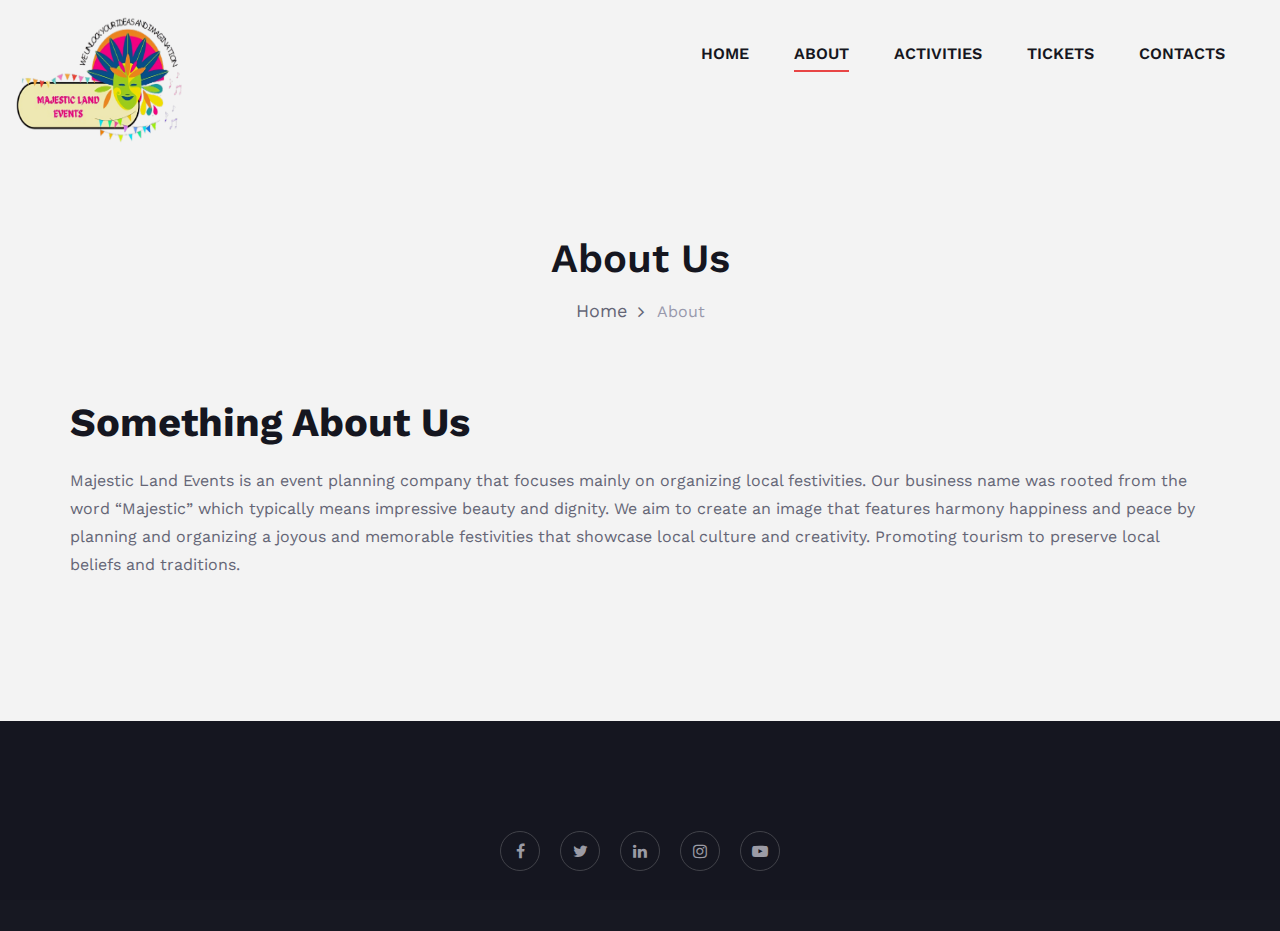
==== commit f3c308ab: "initial" ====
--- a/about-us.html
+++ b/about-us.html
@@ -31,32 +31,22 @@
     </div>
 
     <!-- Header Section Begin -->
-    <header class="header-section header-normal">
+    <header class="header-section">
+        <a href="./index.html">
+            <img class="px-3 py-3" height="160" src="img/fesitval-logo.png" alt="">
+        </a>
         <div class="container">
-            <div class="logo">
-                <a href="./index.html">
-                    <img src="img/logo.png" alt="">
-                </a>
-            </div>
             <div class="nav-menu">
                 <nav class="mainmenu mobile-menu">
                     <ul>
-                        <li><a href="./index.html">Home</a></li>
+                        <li ><a href="./index.html">Home</a></li>
                         <li class="active"><a href="./about-us.html">About</a></li>
-                        <li><a href="./speaker.html">Speakers</a>
-                            <ul class="dropdown">
-                                <li><a href="#">Jayden</a></li>
-                                <li><a href="#">Sara</a></li>
-                                <li><a href="#">Emma</a></li>
-                                <li><a href="#">Harriet</a></li>
-                            </ul>
+                        <li><a href="./activities.html">Activities</a>
                         </li>
-                        <li><a href="./schedule.html">Schedule</a></li>
-                        <li><a href="./blog.html">Blog</a></li>
+                        <li><a href="./tickets.html">Tickets</a></li>
                         <li><a href="./contact.html">Contacts</a></li>
                     </ul>
                 </nav>
-                <a href="#" class="primary-btn top-btn"><i class="fa fa-ticket"></i> Ticket</a>
             </div>
             <div id="mobile-menu-wrap"></div>
         </div>
@@ -88,27 +78,7 @@
                 <div class="col-lg-12">
                     <div class="section-title">
                         <h2>Something About Us</h2>
-                        <p class="f-para">There are several ways people can make money online. From selling products to advertising. In this article I am going to explain the concept of contextual advertising.</p>
-                        <p>First I will explain what contextual advertising is. Contextual advertising means the advertising of products on a website according to the content the page is displaying. For example if the content of a website was information on a Ford truck then the advertisements would be for Ford trucks for sale, or Ford servicing etc. It picks up the words on the page and displays ads that are similar to those words. Then when someone either performs an action or clicks on your page you will get paid.</p>
-                    </div>
-                </div>
-            </div>
-            <div class="row">
-                <div class="col-lg-6">
-                    <div class="about-pic">
-                        <img src="img/about-us.jpg" alt="">
-                    </div>
-                </div>
-                <div class="col-lg-6">
-                    <div class="about-text">
-                        <h3>The 2019 Conference</h3>
-                        <p>When I first got into the online advertising business, I was looking for the magical combination that would put my website into the top search engine rankings, catapult me to the forefront of the minds or individuals looking to buy my product, and generally make me rich beyond my wildest dreams! After succeeding in the business for this long, I’m able to look back on my old self with this kind of thinking and shake my head. </p>
-                        <ul>
-                            <li><span class="icon_check"></span> Write On Your Business Card</li>
-                            <li><span class="icon_check"></span> Advertising Outdoors</li>
-                            <li><span class="icon_check"></span> Effective Advertising Pointers</li>
-                            <li><span class="icon_check"></span> Kook 2 Directory Add Url Free</li>
-                        </ul>
+                        <p class="f-para">Majestic Land Events is an event planning company that focuses mainly on organizing local festivities. Our business name was rooted from the word “Majestic” which typically means impressive beauty and dignity. We aim to create an image that features harmony happiness and peace by planning and organizing a joyous and memorable festivities that showcase local culture and creativity. Promoting tourism to preserve local beliefs and traditions.</p>
                     </div>
                 </div>
             </div>
@@ -116,465 +86,12 @@
     </section>
     <!-- About Section End -->
 
-    <!-- Team Member Section Begin -->
-    <section class="team-member-section">
+    <!-- Footer Section Begin -->
+    <footer class="footer-section">
         <div class="container">
             <div class="row">
                 <div class="col-lg-12">
-                    <div class="section-title">
-                        <h2>Who’s speaking</h2>
-                        <p>These are our communicators, you can see each person information</p>
-                    </div>
-                </div>
-            </div>
-        </div>
-        <div class="member-item set-bg" data-setbg="img/team-member/member-1.jpg">
-            <div class="mi-social">
-                <div class="mi-social-inner bg-gradient">
-                    <a href="#"><i class="fa fa-facebook"></i></a>
-                    <a href="#"><i class="fa fa-instagram"></i></a>
-                    <a href="#"><i class="fa fa-twitter"></i></a>
-                    <a href="#"><i class="fa fa-linkedin"></i></a>
-                </div>
-            </div>
-            <div class="mi-text">
-                <h5>Emma Sandoval</h5>
-                <span>Speaker</span>
-            </div>
-        </div>
-        <div class="member-item set-bg" data-setbg="img/team-member/member-2.jpg">
-            <div class="mi-social">
-                <div class="mi-social-inner bg-gradient">
-                    <a href="#"><i class="fa fa-facebook"></i></a>
-                    <a href="#"><i class="fa fa-instagram"></i></a>
-                    <a href="#"><i class="fa fa-twitter"></i></a>
-                    <a href="#"><i class="fa fa-linkedin"></i></a>
-                </div>
-            </div>
-            <div class="mi-text">
-                <h5>Emma Sandoval</h5>
-                <span>Speaker</span>
-            </div>
-        </div>
-        <div class="member-item set-bg" data-setbg="img/team-member/member-3.jpg">
-            <div class="mi-social">
-                <div class="mi-social-inner bg-gradient">
-                    <a href="#"><i class="fa fa-facebook"></i></a>
-                    <a href="#"><i class="fa fa-instagram"></i></a>
-                    <a href="#"><i class="fa fa-twitter"></i></a>
-                    <a href="#"><i class="fa fa-linkedin"></i></a>
-                </div>
-            </div>
-            <div class="mi-text">
-                <h5>Emma Sandoval</h5>
-                <span>Speaker</span>
-            </div>
-        </div>
-        <div class="member-item set-bg" data-setbg="img/team-member/member-4.jpg">
-            <div class="mi-social">
-                <div class="mi-social-inner bg-gradient">
-                    <a href="#"><i class="fa fa-facebook"></i></a>
-                    <a href="#"><i class="fa fa-instagram"></i></a>
-                    <a href="#"><i class="fa fa-twitter"></i></a>
-                    <a href="#"><i class="fa fa-linkedin"></i></a>
-                </div>
-            </div>
-            <div class="mi-text">
-                <h5>Emma Sandoval</h5>
-                <span>Speaker</span>
-            </div>
-        </div>
-        <div class="member-item set-bg" data-setbg="img/team-member/member-5.jpg">
-            <div class="mi-social">
-                <div class="mi-social-inner bg-gradient">
-                    <a href="#"><i class="fa fa-facebook"></i></a>
-                    <a href="#"><i class="fa fa-instagram"></i></a>
-                    <a href="#"><i class="fa fa-twitter"></i></a>
-                    <a href="#"><i class="fa fa-linkedin"></i></a>
-                </div>
-            </div>
-            <div class="mi-text">
-                <h5>Emma Sandoval</h5>
-                <span>Speaker</span>
-            </div>
-        </div>
-        <div class="member-item set-bg" data-setbg="img/team-member/member-6.jpg">
-            <div class="mi-social">
-                <div class="mi-social-inner bg-gradient">
-                    <a href="#"><i class="fa fa-facebook"></i></a>
-                    <a href="#"><i class="fa fa-instagram"></i></a>
-                    <a href="#"><i class="fa fa-twitter"></i></a>
-                    <a href="#"><i class="fa fa-linkedin"></i></a>
-                </div>
-            </div>
-            <div class="mi-text">
-                <h5>Emma Sandoval</h5>
-                <span>Speaker</span>
-            </div>
-        </div>
-        <div class="member-item set-bg" data-setbg="img/team-member/member-7.jpg">
-            <div class="mi-social">
-                <div class="mi-social-inner bg-gradient">
-                    <a href="#"><i class="fa fa-facebook"></i></a>
-                    <a href="#"><i class="fa fa-instagram"></i></a>
-                    <a href="#"><i class="fa fa-twitter"></i></a>
-                    <a href="#"><i class="fa fa-linkedin"></i></a>
-                </div>
-            </div>
-            <div class="mi-text">
-                <h5>Emma Sandoval</h5>
-                <span>Speaker</span>
-            </div>
-        </div>
-        <div class="member-item set-bg" data-setbg="img/team-member/member-8.jpg">
-            <div class="mi-social">
-                <div class="mi-social-inner bg-gradient">
-                    <a href="#"><i class="fa fa-facebook"></i></a>
-                    <a href="#"><i class="fa fa-instagram"></i></a>
-                    <a href="#"><i class="fa fa-twitter"></i></a>
-                    <a href="#"><i class="fa fa-linkedin"></i></a>
-                </div>
-            </div>
-            <div class="mi-text">
-                <h5>Emma Sandoval</h5>
-                <span>Speaker</span>
-            </div>
-        </div>
-        <div class="member-item set-bg" data-setbg="img/team-member/member-9.jpg">
-            <div class="mi-social">
-                <div class="mi-social-inner bg-gradient">
-                    <a href="#"><i class="fa fa-facebook"></i></a>
-                    <a href="#"><i class="fa fa-instagram"></i></a>
-                    <a href="#"><i class="fa fa-twitter"></i></a>
-                    <a href="#"><i class="fa fa-linkedin"></i></a>
-                </div>
-            </div>
-            <div class="mi-text">
-                <h5>Emma Sandoval</h5>
-                <span>Speaker</span>
-            </div>
-        </div>
-        <div class="member-item set-bg" data-setbg="img/team-member/member-10.jpg">
-            <div class="mi-social">
-                <div class="mi-social-inner bg-gradient">
-                    <a href="#"><i class="fa fa-facebook"></i></a>
-                    <a href="#"><i class="fa fa-instagram"></i></a>
-                    <a href="#"><i class="fa fa-twitter"></i></a>
-                    <a href="#"><i class="fa fa-linkedin"></i></a>
-                </div>
-            </div>
-            <div class="mi-text">
-                <h5>Emma Sandoval</h5>
-                <span>Speaker</span>
-            </div>
-        </div>
-    </section>
-    <!-- Team Member Section End -->
-
-    <!-- Story Section Begin -->
-    <section class="story-section spad">
-        <div class="container">
-            <div class="row">
-                <div class="col-lg-12">
-                    <div class="section-title">
-                        <h2>Our Story</h2>
-                    </div>
-                </div>
-            </div>
-            <div class="row">
-                <div class="col-lg-6">
-                    <div class="story-left">
-                        <div class="story-item">
-                            <h2>2008</h2>
-                            <div class="si-text">
-                                <h4>Adwords Keyword Research For Beginners</h4>
-                                <p>However this is also the most expensive position. Give it a try if the second to fourth display position gives you more visitors and more customers for less money.</p>
-                            </div>
-                        </div>
-                        <div class="story-item">
-                            <h2>2011</h2>
-                            <div class="si-text">
-                                <h4>Adwords Keyword Research For Beginners</h4>
-                                <p>Virgin Mobile took a more effective approach in marketing their cell phone service by focusing not on the people that would be making the actual purchase.</p>
-                            </div>
-                        </div>
-                    </div>
-                </div>
-                <div class="col-lg-6">
-                    <div class="story-right">
-                        <div class="story-item">
-                            <h2>2015</h2>
-                            <div class="si-text">
-                                <h4>15 Tips To Increase Your Adwords Profits</h4>
-                                <p>There is no better advertisement campaign that is low cost and also successful at the same time. Great business ideas when utilized effectively can save lots of money.</p>
-                            </div>
-                        </div>
-                        <div class="story-item">
-                            <h2>2019</h2>
-                            <div class="si-text">
-                                <h4>Advertising Internet Online Opportunities To Explore</h4>
-                                <p>Many people sign up for affiliate programs with the hopes of making some serious money. They advertise a few places and then wait for the money to start pouring in.</p>
-                            </div>
-                        </div>
-                    </div>
-                </div>
-            </div>
-        </div>
-    </section>
-    <!-- Story Section End -->
-
-    <!-- Pricing Section Begin -->
-    <section class="pricing-section set-bg spad" data-setbg="img/pricing-bg.jpg">
-        <div class="container">
-            <div class="row">
-                <div class="col-lg-12">
-                    <div class="section-title">
-                        <h2>Ticket Pricing</h2>
-                        <p>Get your event ticket plan</p>
-                    </div>
-                </div>
-            </div>
-            <div class="row">
-                <div class="col-lg-4">
-                    <div class="price-item">
-                        <h4>1 Day Pass</h4>
-                        <div class="pi-price">
-                            <h2><span>$</span>129</h2>
-                        </div>
-                        <ul>
-                            <li>One Day Conference Ticket</li>
-                            <li>Coffee-break</li>
-                            <li>Lunch and Networking</li>
-                            <li>Keynote talk</li>
-                            <li>Talk to the Editors Session</li>
-                        </ul>
-                        <a href="#" class="price-btn">Get Ticket <span class="arrow_right"></span></a>
-                    </div>
-                </div>
-                <div class="col-lg-4">
-                    <div class="price-item top-rated">
-                        <div class="tr-tag">
-                            <i class="fa fa-star"></i>
-                        </div>
-                        <h4>Full Pass</h4>
-                        <div class="pi-price">
-                            <h2><span>$</span>199</h2>
-                        </div>
-                        <ul>
-                            <li>One Day Conference Ticket</li>
-                            <li>Coffee-break</li>
-                            <li>Lunch and Networking</li>
-                            <li>Keynote talk</li>
-                            <li>Talk to the Editors Session</li>
-                            <li>Lunch and Networking</li>
-                            <li>Keynote talk</li>
-                        </ul>
-                        <a href="#" class="price-btn">Get Ticket <span class="arrow_right"></span></a>
-                    </div>
-                </div>
-                <div class="col-lg-4">
-                    <div class="price-item">
-                        <h4>Group Pass</h4>
-                        <div class="pi-price">
-                            <h2><span>$</span>79</h2>
-                        </div>
-                        <ul>
-                            <li>One Day Conference Ticket</li>
-                            <li>Coffee-break</li>
-                            <li>Lunch and Networking</li>
-                            <li>Keynote talk</li>
-                            <li>Talk to the Editors Session</li>
-                        </ul>
-                        <a href="#" class="price-btn">Get Ticket <span class="arrow_right"></span></a>
-                    </div>
-                </div>
-            </div>
-        </div>
-    </section>
-    <!-- Pricing Section End -->
-
-    <!-- Testimonial Section Begin -->
-    <section class="testimonial-section spad">
-        <div class="container">
-            <div class="row">
-                <div class="col-lg-12">
-                    <div class="section-title">
-                        <h2>Testimonials</h2>
-                        <p>Our customers are our biggest supporters. What do they think of us?</p>
-                    </div>
-                </div>
-            </div>
-            <div class="row">
-                <div class="col-lg-12">
-                    <div class="row">
-                        <div class="testimonial-slider owl-carousel">
-                            <div class="col-lg-6">
-                                <div class="testimonial-item">
-                                    <div class="ti-author">
-                                        <div class="quote-pic">
-                                            <img src="img/quote.png" alt="">
-                                        </div>
-                                        <div class="ta-pic">
-                                            <img src="img/testimonial/testimonial-1.jpg" alt="">
-                                        </div>
-                                        <div class="ta-text">
-                                            <h5>Emma Sandoval</h5>
-                                            <span>Speaker Manager</span>
-                                        </div>
-                                    </div>
-                                    <p>“First impression is made by logo or its absence. To know the importance of a logo just answer one question: How many big, leading and famous companies don’t have logos?”</p>
-                                </div>
-                            </div>
-                            <div class="col-lg-6">
-                                <div class="testimonial-item">
-                                    <div class="ti-author">
-                                        <div class="quote-pic">
-                                            <img src="img/quote.png" alt="">
-                                        </div>
-                                        <div class="ta-pic">
-                                            <img src="img/testimonial/testimonial-2.jpg" alt="">
-                                        </div>
-                                        <div class="ta-text">
-                                            <h5>John Smith</h5>
-                                            <span>Speaker Manager</span>
-                                        </div>
-                                    </div>
-                                    <p>“There is no denying the fact that the success of an advertisement lies mostly in the headline. The headline should attract the reader and make him read the rest of the advertisement.”</p>
-                                </div>
-                            </div>
-                            <div class="col-lg-6">
-                                <div class="testimonial-item">
-                                    <div class="ti-author">
-                                        <div class="quote-pic">
-                                            <img src="img/quote.png" alt="">
-                                        </div>
-                                        <div class="ta-pic">
-                                            <img src="img/testimonial/testimonial-2.jpg" alt="">
-                                        </div>
-                                        <div class="ta-text">
-                                            <h5>John Smith</h5>
-                                            <span>Speaker Manager</span>
-                                        </div>
-                                    </div>
-                                    <p>“There is no denying the fact that the success of an advertisement lies mostly in the headline. The headline should attract the reader and make him read the rest of the advertisement.”</p>
-                                </div>
-                            </div>
-                        </div>
-                    </div>
-                </div>
-            </div>
-        </div>
-    </section>
-    <!-- Testimonial Section End -->
-
-    <!-- Newslatter Section Begin -->
-    <section class="newslatter-section about-newslatter">
-        <div class="container">
-            <div class="newslatter-inner set-bg" data-setbg="img/newslatter-bg.jpg">
-                <div class="ni-text">
-                    <h3>Subscribe Newsletter</h3>
-                    <p>Subscribe to our newsletter and don’t miss anything</p>
-                </div>
-                <form action="#" class="ni-form">
-                    <input type="text" placeholder="Your email">
-                    <button type="submit">Subscribe</button>
-                </form>
-            </div>
-        </div>
-    </section>
-    <!-- Newslatter Section End -->
-
-    <!-- Contact Section Begin -->
-    <section class="contact-section spad">
-        <div class="container">
-            <div class="row">
-                <div class="col-lg-6">
-                    <div class="section-title">
-                        <h2>Location</h2>
-                        <p>Get directions to our event center</p>
-                    </div>
-                    <div class="cs-text">
-                        <div class="ct-address">
-                            <span>Address:</span>
-                            <p>01 Pascale Springs Apt. 339, NY City <br/>United State</p>
-                        </div>
-                        <ul>
-                            <li>
-                                <span>Phone:</span>
-                                (+12)-345-67-8910
-                            </li>
-                            <li>
-                                <span>Email:</span>
-                                info.colorlib@gmail.com
-                            </li>
-                        </ul>
-                        <div class="ct-links">
-                            <span>Website:</span>
-                            <p>https://conference.colorlib.com</p>
-                        </div>
-                    </div>
-                </div>
-                <div class="col-lg-6">
-                    <div class="cs-map">
-                        <iframe src="https://www.google.com/maps/embed?pb=!1m18!1m12!1m3!1d52901.38789495531!2d-118.19465514866786!3d34.03523211493029!2m3!1f0!2f0!3f0!3m2!1i1024!2i768!4f13.1!3m3!1m2!1s0x80c2cf71ad83ff9f%3A0x518b28657f4543b7!2sEast%20Los%20Angeles%2C%20CA%2C%20USA!5e0!3m2!1sen!2sbd!4v1579763856144!5m2!1sen!2sbd" height="400" style="border:0;" allowfullscreen=""></iframe>
-                    </div>
-                </div>
-            </div>
-        </div>
-    </section>
-    <!-- Contact Section End -->
-
-    <!-- Footer Section Begin -->
-    <footer class="footer-section">
-        <div class="container">
-            <div class="partner-logo owl-carousel">
-                <a href="#" class="pl-table">
-                    <div class="pl-tablecell">
-                        <img src="img/partner-logo/logo-1.png" alt="">
-                    </div>
-                </a>
-                <a href="#" class="pl-table">
-                    <div class="pl-tablecell">
-                        <img src="img/partner-logo/logo-2.png" alt="">
-                    </div>
-                </a>
-                <a href="#" class="pl-table">
-                    <div class="pl-tablecell">
-                        <img src="img/partner-logo/logo-3.png" alt="">
-                    </div>
-                </a>
-                <a href="#" class="pl-table">
-                    <div class="pl-tablecell">
-                        <img src="img/partner-logo/logo-4.png" alt="">
-                    </div>
-                </a>
-                <a href="#" class="pl-table">
-                    <div class="pl-tablecell">
-                        <img src="img/partner-logo/logo-5.png" alt="">
-                    </div>
-                </a>
-                <a href="#" class="pl-table">
-                    <div class="pl-tablecell">
-                        <img src="img/partner-logo/logo-6.png" alt="">
-                    </div>
-                </a>
-            </div>
-            <div class="row">
-                <div class="col-lg-12">
                     <div class="footer-text">
-                        <div class="ft-logo">
-                            <a href="#" class="footer-logo"><img src="img/footer-logo.png" alt=""></a>
-                        </div>
-                        <ul>
-                            <li><a href="#">Home</a></li>
-                            <li><a href="#">Speakers</a></li>
-                            <li><a href="#">Schedule</a></li>
-                            <li><a href="#">Blog</a></li>
-                            <li><a href="#">Contact</a></li>
-                        </ul>
-                        <div class="copyright-text"><p><!-- Link back to Colorlib can't be removed. Template is licensed under CC BY 3.0. -->
-  Copyright &copy;<script>document.write(new Date().getFullYear());</script> All rights reserved | This template is made with <i class="fa fa-heart" aria-hidden="true"></i> by <a href="https://colorlib.com" target="_blank">Colorlib</a>
-  <!-- Link back to Colorlib can't be removed. Template is licensed under CC BY 3.0. --></p></div>
                         <div class="ft-social">
                             <a href="#"><i class="fa fa-facebook"></i></a>
                             <a href="#"><i class="fa fa-twitter"></i></a>
--- a/css/style.css
+++ b/css/style.css
@@ -172,7 +172,7 @@
 .schedule-tab .nav-tabs .nav-item .nav-link.active,
 .site-btn {
 	background-image: -o-linear-gradient(330deg, #ee8425 0%, #f9488b 100%), -o-linear-gradient(330deg, #ee8425 0%, #f9488b 100%);
-	background-image: linear-gradient(120deg, #ee8425 0%, #f9488b 100%), linear-gradient(120deg, #ee8425 0%, #f9488b 100%);
+	background-image: linear-gradient(120deg, #1d54fd 0%, #f9488b 100%), linear-gradient(120deg, #ee8425 0%, #f9488b 100%);
 }
 
 /* buttons */
@@ -406,9 +406,9 @@
 }
 
 .hero-section .hero-text h2 {
-	font-size: 60px;
-	color: #ffffff;
-	line-height: 72px;
+	font-size: 120px;
+	color: #ffffff;
+	line-height: 82px;
 	font-weight: 600;
 	margin-top: 24px;
 	margin-bottom: 35px;
@@ -487,8 +487,6 @@
 }
 
 .ha-pic {
-	-webkit-box-shadow: 0px 0px 30px rgba(11, 12, 48, 0.15);
-	box-shadow: 0px 0px 30px rgba(11, 12, 48, 0.15);
 	margin-right: 30px;
 }
 
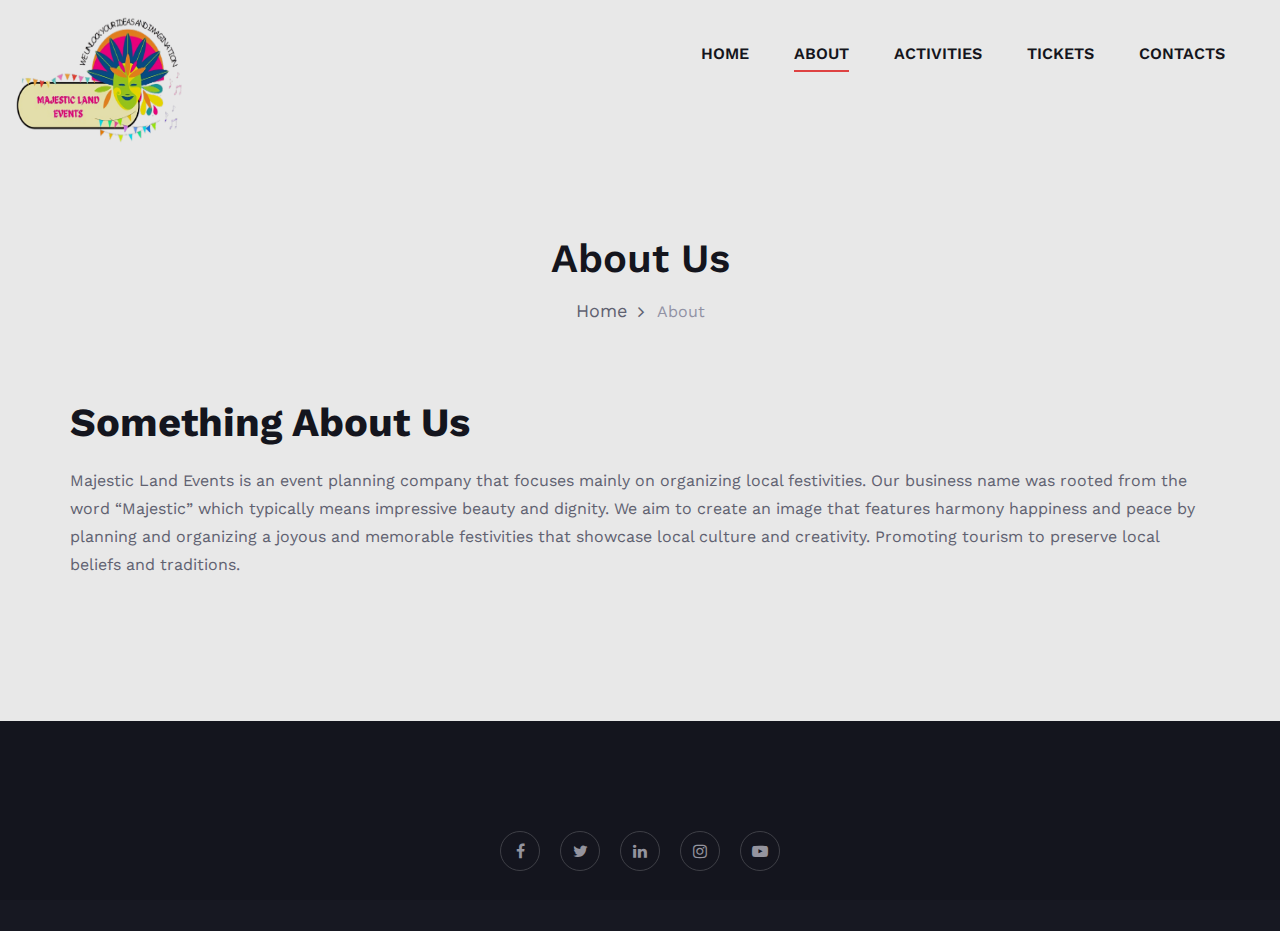
==== commit d91d4100: "remove template" ====
--- a/about-us.html
+++ b/about-us.html
@@ -3,11 +3,11 @@
 
 <head>
     <meta charset="UTF-8">
-    <meta name="description" content="Manup Template">
+    <meta name="description" content="Majestic Land Events">
     <meta name="keywords" content="Manup, unica, creative, html">
     <meta name="viewport" content="width=device-width, initial-scale=1.0">
     <meta http-equiv="X-UA-Compatible" content="ie=edge">
-    <title>Manup | Template</title>
+    <title>Majestic Land Events</title>
 
     <!-- Google Font -->
     <link href="https://fonts.googleapis.com/css?family=Work+Sans:400,500,600,700,800,900&display=swap" rel="stylesheet">
